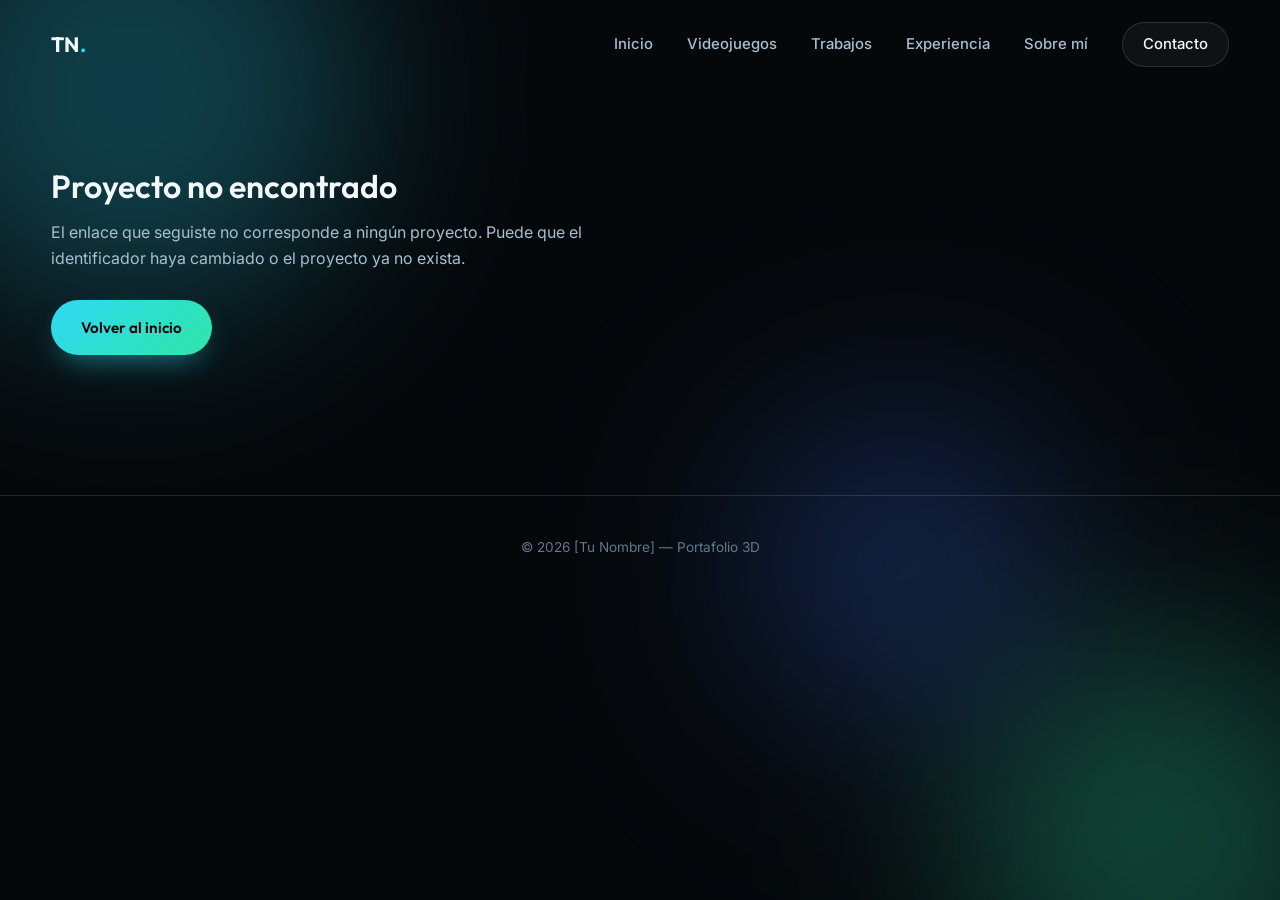
==== project.html @ 0d520299 "primero commit" ====
<!DOCTYPE html>
<html lang="es">
<head>
  <meta charset="UTF-8">
  <meta name="viewport" content="width=device-width, initial-scale=1.0">
  <title>Proyecto — Portafolio 3D</title>
  <meta name="description" content="Detalle de proyecto 3D.">
  <link rel="icon" href="data:image/svg+xml,<svg xmlns='http://www.w3.org/2000/svg' viewBox='0 0 100 100'><text y='.9em' font-size='90'>💠</text></svg>">
  <link rel="preconnect" href="https://fonts.googleapis.com">
  <link rel="preconnect" href="https://fonts.gstatic.com" crossorigin>
  <link href="https://fonts.googleapis.com/css2?family=Outfit:wght@500;600;700;800&family=Inter:wght@400;500;600&display=swap" rel="stylesheet">
  <link rel="stylesheet" href="css/style.css">
</head>
<body>

  <div class="bg-orbs" aria-hidden="true">
    <span class="orb orb-1"></span>
    <span class="orb orb-2"></span>
    <span class="orb orb-3"></span>
  </div>

  <header class="navbar" id="navbar">
    <div class="nav-inner">
      <a href="index.html#inicio" class="nav-logo">TN<span class="dot">.</span></a>
      <nav class="nav-links" id="navLinks">
        <a href="index.html#inicio">Inicio</a>
        <a href="index.html#videojuegos">Videojuegos</a>
        <a href="index.html#trabajos">Trabajos</a>
        <a href="index.html#experiencia">Experiencia</a>
        <a href="index.html#sobre-mi">Sobre mí</a>
        <a href="index.html#contacto" class="nav-cta">Contacto</a>
      </nav>
      <button class="nav-toggle" id="navToggle" aria-label="Abrir menú" aria-expanded="false">
        <span></span><span></span><span></span>
      </button>
    </div>
  </header>

  <main class="project-detail" id="projectDetail">
    <noscript>
      <p style="color:var(--text-secondary)">Este sitio necesita JavaScript habilitado para mostrar los detalles del proyecto.</p>
    </noscript>
  </main>

  <footer class="footer">
    <p>© 2026 [Tu Nombre] — Portafolio 3D</p>
  </footer>

  <script src="js/common.js"></script>
  <script src="js/projects-data.js"></script>
  <script src="js/project-detail.js"></script>
</body>
</html>
---- css/style.css ----
/* ==========================================================================
   PORTAFOLIO 3D — Hoja de estilos
   Estética: Frutiger Metro (vidrio / brillo aero) en tonos fríos sobre negro
   Los colores y radios están centralizados en :root — cambia el look desde ahí.
   ========================================================================== */

/* ---------- Reset básico ---------- */
*, *::before, *::after { box-sizing: border-box; }
html { scroll-behavior: smooth; }
body, h1, h2, h3, h4, p, ul, ol, figure { margin: 0; }
ul, ol { padding: 0; list-style: none; }
img { max-width: 100%; display: block; }
a { color: inherit; }
button { font: inherit; color: inherit; background: none; border: none; cursor: pointer; }

/* ---------- Variables ---------- */
:root {
  /* Negros */
  --black-deep: #05080b;
  --black-soft: #0b1319;

  /* Vidrio */
  --glass: rgba(255, 255, 255, 0.045);
  --glass-strong: rgba(255, 255, 255, 0.09);
  --border-glass: rgba(255, 255, 255, 0.12);
  --border-glass-strong: rgba(255, 255, 255, 0.22);

  /* Acentos fríos */
  --cyan-300: #8bedfc;
  --cyan-400: #2fd8f4;
  --cyan-500: #17b8d6;
  --green-300: #82f7d4;
  --green-400: #2fe6a8;
  --green-500: #16c98d;
  --blue-400: #5b93ff;
  --blue-500: #3568e6;

  --gradient-accent: linear-gradient(135deg, var(--cyan-400), var(--green-400));
  --gradient-glass: linear-gradient(180deg, rgba(255,255,255,.12), rgba(255,255,255,0));
  --glow-cyan: 0 0 40px rgba(47, 216, 244, .32);
  --glow-green: 0 0 40px rgba(47, 230, 168, .28);

  /* Texto */
  --text-primary: #f2f8fb;
  --text-secondary: #a7bfd0;
  --text-muted: #62778a;

  /* Forma */
  --radius-lg: 28px;
  --radius-md: 18px;
  --radius-sm: 12px;
  --radius-pill: 999px;

  /* Layout */
  --container: min(1180px, 92vw);
  --space-section: clamp(64px, 9vw, 130px);
  --nav-height: 88px;

  --font-display: 'Outfit', sans-serif;
  --font-body: 'Inter', sans-serif;
}

/* ---------- Base ---------- */
body {
  background: var(--black-deep);
  color: var(--text-primary);
  font-family: var(--font-body);
  font-size: 16px;
  line-height: 1.65;
  -webkit-font-smoothing: antialiased;
  overflow-x: hidden;
}

h1, h2, h3, h4 { font-family: var(--font-display); font-weight: 600; line-height: 1.15; }

::selection { background: var(--cyan-400); color: var(--black-deep); }

::-webkit-scrollbar { width: 10px; }
::-webkit-scrollbar-track { background: var(--black-deep); }
::-webkit-scrollbar-thumb { background: linear-gradient(var(--cyan-500), var(--green-500)); border-radius: 10px; }

:focus-visible { outline: 2px solid var(--cyan-400); outline-offset: 3px; border-radius: 4px; }

.container { width: var(--container); margin-inline: auto; }

section { position: relative; z-index: 1; padding: var(--space-section) 0; scroll-margin-top: var(--nav-height); }

/* ---------- Fondo animado (orbes de luz) ---------- */
.bg-orbs { position: fixed; inset: 0; overflow: hidden; z-index: 0; pointer-events: none; }
.orb { position: absolute; border-radius: 50%; filter: blur(90px); opacity: .26; mix-blend-mode: screen; will-change: transform; }
.orb-1 { width: 460px; height: 460px; background: var(--cyan-400); top: -140px; left: -100px; animation: float1 22s ease-in-out infinite alternate; }
.orb-2 { width: 400px; height: 400px; background: var(--green-400); bottom: -140px; right: -80px; animation: float2 26s ease-in-out infinite alternate; }
.orb-3 { width: 320px; height: 320px; background: var(--blue-500); top: 45%; left: 58%; animation: float3 30s ease-in-out infinite alternate; }

@keyframes float1 { from { transform: translate(0,0); } to { transform: translate(70px, 90px); } }
@keyframes float2 { from { transform: translate(0,0); } to { transform: translate(-80px, -60px); } }
@keyframes float3 { from { transform: translate(0,0); } to { transform: translate(-50px, 70px); } }

/* ---------- Utilidades ---------- */
.tag-pill {
  display: inline-flex;
  font-size: .74rem;
  font-weight: 600;
  padding: 5px 13px;
  border-radius: var(--radius-pill);
  background: rgba(5,8,11,.5);
  border: 1px solid rgba(255,255,255,.18);
  backdrop-filter: blur(6px);
  -webkit-backdrop-filter: blur(6px);
}

.btn {
  position: relative;
  display: inline-flex;
  align-items: center;
  gap: 8px;
  padding: 15px 30px;
  border-radius: var(--radius-pill);
  font-family: var(--font-display);
  font-weight: 600;
  font-size: .95rem;
  text-decoration: none;
  overflow: hidden;
  isolation: isolate;
  transition: transform .35s ease, box-shadow .35s ease, border-color .35s ease;
}
.btn:hover { transform: translateY(-3px); }

.btn-primary {
  color: var(--black-deep);
  background: var(--gradient-accent);
  box-shadow: 0 14px 30px -12px rgba(47,216,244,.55);
}
.btn-primary::before {
  content: "";
  position: absolute; inset: 0;
  background: linear-gradient(120deg, transparent 30%, rgba(255,255,255,.55) 48%, transparent 66%);
  transform: translateX(-130%);
  transition: transform .8s ease;
  z-index: -1;
}
.btn-primary:hover::before { transform: translateX(130%); }
.btn-primary:hover { box-shadow: 0 18px 36px -10px rgba(47,216,244,.7); }

.btn-ghost {
  color: var(--text-primary);
  background: var(--glass);
  border: 1px solid var(--border-glass);
  backdrop-filter: blur(12px);
  -webkit-backdrop-filter: blur(12px);
}
.btn-ghost:hover { border-color: rgba(139,237,252,.5); box-shadow: var(--glow-cyan); }

.tool-badge {
  display: inline-flex;
  align-items: center;
  padding: 10px 18px;
  border-radius: var(--radius-pill);
  background: var(--glass);
  border: 1px solid var(--border-glass);
  backdrop-filter: blur(10px);
  -webkit-backdrop-filter: blur(10px);
  font-size: .875rem;
  font-weight: 500;
  color: var(--text-secondary);
  transition: transform .3s ease, border-color .3s ease, color .3s ease, box-shadow .3s ease;
}
.tool-badge:hover {
  transform: translateY(-3px);
  border-color: rgba(47,230,168,.5);
  color: var(--text-primary);
  box-shadow: var(--glow-green);
}

/* ---------- Navbar ---------- */
.navbar {
  position: fixed; top: 0; left: 0; right: 0;
  z-index: 50;
  padding: 22px 0;
  transition: padding .4s ease, background .4s ease, box-shadow .4s ease;
}
.navbar.scrolled {
  padding: 14px 0;
  background: rgba(5,8,11,.65);
  backdrop-filter: blur(18px);
  -webkit-backdrop-filter: blur(18px);
  box-shadow: 0 1px 0 var(--border-glass);
}
.nav-inner { width: var(--container); margin-inline: auto; display: flex; align-items: center; justify-content: space-between; }
.nav-logo { font-family: var(--font-display); font-weight: 700; font-size: 1.3rem; text-decoration: none; letter-spacing: .01em; }
.nav-logo .dot { color: var(--cyan-400); }
.nav-links { display: flex; align-items: center; gap: 34px; }
.nav-links a { text-decoration: none; font-size: .93rem; font-weight: 500; color: var(--text-secondary); position: relative; transition: color .3s ease; }
.nav-links a::after {
  content: "";
  position: absolute; left: 0; bottom: -6px;
  width: 0; height: 2px;
  background: var(--gradient-accent);
  transition: width .35s ease;
  border-radius: 2px;
}
.nav-links a:hover { color: var(--text-primary); }
.nav-links a:hover::after { width: 100%; }
.nav-cta { padding: 9px 20px; border-radius: var(--radius-pill); background: var(--glass); border: 1px solid var(--border-glass); color: var(--text-primary) !important; }
.nav-cta::after { display: none; }
.nav-cta:hover { border-color: rgba(47,216,244,.5); }

.nav-toggle { display: none; flex-direction: column; justify-content: center; gap: 5px; width: 34px; height: 34px; z-index: 60; }
.nav-toggle span { width: 100%; height: 2px; background: var(--text-primary); border-radius: 2px; transition: transform .35s ease, opacity .3s ease; }
.nav-toggle.active span:nth-child(1) { transform: translateY(7px) rotate(45deg); }
.nav-toggle.active span:nth-child(2) { opacity: 0; }
.nav-toggle.active span:nth-child(3) { transform: translateY(-7px) rotate(-45deg); }

/* ---------- Hero ---------- */
.hero { min-height: 100vh; display: flex; align-items: center; padding-top: var(--nav-height); }
.hero-inner {
  width: var(--container); margin-inline: auto;
  display: grid; grid-template-columns: 1.15fr .85fr; gap: 60px; align-items: center;
}
.hero-text > * {
  opacity: 0;
  transform: translateY(18px);
  animation: rise .8s cubic-bezier(.2,.8,.2,1) forwards;
}
.hero-text > *:nth-child(1) { animation-delay: .05s; }
.hero-text > *:nth-child(2) { animation-delay: .16s; }
.hero-text > *:nth-child(3) { animation-delay: .27s; }
.hero-text > *:nth-child(4) { animation-delay: .38s; }
@keyframes rise { to { opacity: 1; transform: none; } }

.hero-name {
  font-size: clamp(2.6rem, 6vw, 4.3rem);
  margin-bottom: 16px;
  letter-spacing: -.01em;
  background: linear-gradient(120deg, #ffffff 30%, var(--cyan-300) 68%, var(--green-300) 100%);
  -webkit-background-clip: text;
  background-clip: text;
  color: transparent;
}
.hero-role { font-family: var(--font-display); font-size: clamp(1.1rem, 2vw, 1.35rem); font-weight: 500; color: var(--cyan-300); margin-bottom: 20px; }
.hero-bio { max-width: 46ch; color: var(--text-secondary); font-size: 1.05rem; margin-bottom: 34px; }
.hero-actions { display: flex; gap: 16px; flex-wrap: wrap; }

.hero-photo {
  display: flex; justify-content: center;
  opacity: 0; transform: translateY(18px) scale(.96);
  animation: riseIn .9s cubic-bezier(.2,.8,.2,1) forwards;
  animation-delay: .22s;
}
@keyframes riseIn { to { opacity: 1; transform: none; } }

.photo-frame { position: relative; width: min(340px, 80vw); aspect-ratio: 1 / 1; }
.photo-frame-glow {
  position: absolute; inset: -8px; border-radius: 40px;
  background: conic-gradient(from 0deg, var(--cyan-400), var(--green-400), var(--blue-400), var(--cyan-400));
  filter: blur(24px); opacity: .5;
  animation: spin 12s linear infinite;
}
@keyframes spin { to { transform: rotate(360deg); } }
.photo-placeholder {
  position: relative; width: 100%; height: 100%; border-radius: 34px;
  background: var(--glass-strong);
  border: 1px solid var(--border-glass-strong);
  backdrop-filter: blur(22px);
  -webkit-backdrop-filter: blur(22px);
  display: flex; flex-direction: column; align-items: center; justify-content: center; gap: 14px;
  overflow: hidden; text-align: center; padding: 20px;
}
.photo-placeholder::before { content: ""; position: absolute; inset: 0 0 auto 0; height: 50%; background: var(--gradient-glass); }
.photo-placeholder svg { width: 84px; height: 84px; color: var(--text-secondary); opacity: .8; }
.photo-placeholder span { font-size: .85rem; color: var(--text-muted); }

.scroll-cue {
  position: absolute; bottom: 36px; left: 50%; transform: translateX(-50%);
  width: 40px; height: 40px; border-radius: 50%;
  border: 1px solid var(--border-glass); background: var(--glass);
  display: flex; align-items: center; justify-content: center;
  animation: bob 2.4s ease-in-out infinite;
}
.scroll-cue svg { width: 18px; height: 18px; }
@keyframes bob { 0%, 100% { transform: translateX(-50%) translateY(0); } 50% { transform: translateX(-50%) translateY(8px); } }

/* ---------- Encabezados de sección ---------- */
.section-head {
  width: var(--container); margin: 0 auto 48px; max-width: 720px;
  opacity: 0; transform: translateY(16px);
  transition: opacity .7s ease, transform .7s ease;
}
.section-head.is-visible { opacity: 1; transform: none; }
.section-head h2 { font-size: clamp(1.9rem, 3.4vw, 2.7rem); }
.section-head h2::after { content: ""; display: block; width: 46px; height: 3px; margin-top: 18px; background: var(--gradient-accent); border-radius: 2px; }
.section-desc { color: var(--text-secondary); font-size: 1.02rem; margin-top: 16px; max-width: 60ch; }

/* ---------- Tarjetas de proyectos ---------- */
.cards-grid { width: var(--container); margin-inline: auto; display: grid; grid-template-columns: repeat(auto-fit, minmax(280px, 1fr)); gap: 28px; }

.project-card {
  display: block; text-decoration: none; color: inherit;
  border-radius: var(--radius-lg);
  background: var(--glass);
  border: 1px solid var(--border-glass);
  backdrop-filter: blur(16px);
  -webkit-backdrop-filter: blur(16px);
  overflow: hidden; position: relative;
  transition: transform .5s cubic-bezier(.2,.8,.2,1), box-shadow .5s ease, border-color .5s ease;
}
.project-card::before { content: ""; position: absolute; inset: 0 0 auto 0; height: 45%; background: var(--gradient-glass); pointer-events: none; z-index: 1; }
.project-card:hover, .project-card:focus-visible {
  transform: translateY(-8px);
  box-shadow: 0 24px 50px -18px rgba(47,216,244,.4);
  border-color: rgba(139,237,252,.4);
}

.card-media { position: relative; aspect-ratio: 4 / 3; display: flex; align-items: center; justify-content: center; overflow: hidden; }
.card-media.tone-a { background: linear-gradient(135deg, var(--blue-500), var(--cyan-400)); }
.card-media.tone-b { background: linear-gradient(135deg, var(--cyan-500), var(--green-400)); }
.card-media.tone-c { background: linear-gradient(135deg, var(--green-500), var(--blue-400)); }
.card-media.tone-d { background: linear-gradient(135deg, var(--blue-400), var(--green-300)); }
.card-media svg { width: 34%; height: 34%; color: rgba(5,8,11,.55); filter: drop-shadow(0 6px 14px rgba(0,0,0,.25)); transition: transform .5s ease; }
.project-card:hover .card-media svg { transform: scale(1.1) rotate(-3deg); }

.card-tag { position: absolute; top: 14px; left: 14px; z-index: 2; }

.card-reveal { display: grid; grid-template-rows: 0fr; transition: grid-template-rows .5s cubic-bezier(.2,.8,.2,1); border-top: 1px solid transparent; }
.project-card:hover .card-reveal, .project-card:focus-visible .card-reveal { grid-template-rows: 1fr; border-top-color: var(--border-glass); }
.card-reveal-inner { overflow: hidden; }
.card-reveal-inner .inner-pad { padding: 18px 22px 22px; }
.card-title { font-size: 1.08rem; margin-bottom: 6px; }
.card-desc { font-size: .875rem; color: var(--text-secondary); }

/* ---------- Experiencia ---------- */
.experience-grid { width: var(--container); margin-inline: auto; display: grid; grid-template-columns: 1fr 1fr; gap: 60px; }
.experience-col h3 { font-size: 1.2rem; margin-bottom: 28px; display: flex; align-items: center; gap: 10px; }
.experience-col h3::before { content: ""; width: 8px; height: 8px; border-radius: 50%; background: var(--gradient-accent); }

.timeline-item { position: relative; padding-left: 30px; padding-bottom: 34px; }
.timeline-item:last-child { padding-bottom: 0; }
.timeline-item::before { content: ""; position: absolute; left: 4px; top: 20px; bottom: -14px; width: 2px; background: linear-gradient(180deg, rgba(47,216,244,.5), transparent); }
.timeline-item:last-child::before { display: none; }
.timeline-dot { position: absolute; left: 0; top: 5px; width: 10px; height: 10px; border-radius: 50%; background: var(--gradient-accent); box-shadow: 0 0 0 4px rgba(47,216,244,.15), 0 0 14px rgba(47,230,168,.5); }
.timeline-date { display: inline-block; font-size: .78rem; font-weight: 600; color: var(--cyan-300); margin-bottom: 6px; }
.timeline-item h4 { font-size: 1.05rem; margin-bottom: 2px; }
.timeline-org { color: var(--text-secondary); font-size: .9rem; margin-bottom: 8px; }
.timeline-desc { color: var(--text-muted); font-size: .9rem; }

/* ---------- Sobre mí ---------- */
.about-grid { width: var(--container); margin-inline: auto; display: grid; grid-template-columns: 1.1fr .9fr; gap: 50px; }
.about-grid h3 { font-size: 1.15rem; margin-bottom: 20px; }
.tools-list { display: flex; flex-wrap: wrap; gap: 12px; }
.contact-list { display: flex; flex-direction: column; gap: 14px; }
.contact-item {
  display: flex; align-items: center; gap: 14px; padding: 14px 18px;
  border-radius: var(--radius-md);
  background: var(--glass); border: 1px solid var(--border-glass);
  text-decoration: none; color: var(--text-primary);
  transition: transform .3s ease, border-color .3s ease, box-shadow .3s ease;
}
.contact-item:hover { transform: translateX(6px); border-color: rgba(47,216,244,.45); box-shadow: var(--glow-cyan); }
.contact-icon { width: 38px; height: 38px; flex-shrink: 0; border-radius: 50%; background: var(--gradient-accent); display: flex; align-items: center; justify-content: center; color: var(--black-deep); }
.contact-icon svg { width: 18px; height: 18px; }
.contact-block { scroll-margin-top: var(--nav-height); }

/* ---------- Footer ---------- */
.footer { position: relative; z-index: 1; padding: 40px 0; text-align: center; border-top: 1px solid var(--border-glass); color: var(--text-muted); font-size: .85rem; }

/* ---------- Página de detalle de proyecto ---------- */
.project-detail {
  width: var(--container); margin-inline: auto;
  padding-top: calc(var(--nav-height) + 40px); padding-bottom: 60px;
  position: relative; z-index: 1;
  opacity: 0; transform: translateY(14px);
  animation: rise .7s cubic-bezier(.2,.8,.2,1) forwards;
}
.back-link { display: inline-flex; align-items: center; gap: 8px; text-decoration: none; color: var(--text-secondary); font-size: .9rem; margin-bottom: 30px; transition: color .3s ease; }
.back-link:hover { color: var(--cyan-300); }
.project-hero { margin-bottom: 30px; }
.project-hero h1 { font-size: clamp(2rem, 4vw, 3rem); margin: 14px 0 14px; }
.project-meta { display: flex; flex-wrap: wrap; color: var(--text-secondary); font-size: .95rem; }
.project-meta span { padding: 0 14px; }
.project-meta span:first-child { padding-left: 0; }
.project-meta span:not(:first-child) { border-left: 1px solid var(--border-glass); }

.project-media-hero { aspect-ratio: 21 / 9; border-radius: var(--radius-lg); background: var(--gradient-accent); display: flex; align-items: center; justify-content: center; margin-bottom: 44px; overflow: hidden; }
.project-media-hero svg { width: 12%; height: 12%; color: rgba(5,8,11,.5); }

.project-body { display: grid; grid-template-columns: 1.7fr 1fr; gap: 50px; margin-bottom: 50px; }
.project-description p { color: var(--text-secondary); margin-bottom: 18px; }
.project-tools h3 { font-size: 1rem; margin-bottom: 16px; }

.project-gallery { display: grid; grid-template-columns: repeat(auto-fit, minmax(220px, 1fr)); gap: 20px; margin-bottom: 60px; }
.gallery-item { aspect-ratio: 4 / 3; border-radius: var(--radius-md); background: var(--glass); border: 1px solid var(--border-glass); display: flex; align-items: center; justify-content: center; }
.gallery-item svg { width: 30%; height: 30%; color: var(--text-muted); }

.project-nav { display: flex; justify-content: space-between; gap: 20px; flex-wrap: wrap; padding-top: 30px; border-top: 1px solid var(--border-glass); }
.project-nav-link { text-decoration: none; color: var(--text-secondary); font-weight: 500; transition: color .3s ease; }
.project-nav-link:hover { color: var(--cyan-300); }

.not-found { text-align: left; padding: 40px 0 80px; }
.not-found h1 { margin-bottom: 14px; }
.not-found p { color: var(--text-secondary); margin-bottom: 28px; max-width: 55ch; }

/* ---------- Responsive ---------- */
@media (max-width: 960px) {
  .hero-inner { grid-template-columns: 1fr; }
  .experience-grid, .about-grid, .project-body { grid-template-columns: 1fr; }
}
@media (max-width: 860px) {
  .nav-toggle { display: flex; }
  .nav-links {
    position: fixed; top: 0; right: 0; height: 100vh; width: min(320px, 82vw);
    background: rgba(5,8,11,.95);
    backdrop-filter: blur(22px);
    flex-direction: column; align-items: flex-start; justify-content: center; gap: 30px;
    padding: 40px;
    transform: translateX(100%);
    transition: transform .5s cubic-bezier(.2,.8,.2,1);
    border-left: 1px solid var(--border-glass);
  }
  .nav-links.open { transform: translateX(0); }
}
@media (max-width: 600px) {
  .cards-grid { grid-template-columns: 1fr; }
  section { padding: clamp(48px, 14vw, 80px) 0; }
}

@media (prefers-reduced-motion: reduce) {
  html { scroll-behavior: auto; }
  .hero-text > *, .hero-photo, .project-detail { animation: none !important; opacity: 1 !important; transform: none !important; }
  .section-head { transition: none !important; opacity: 1 !important; transform: none !important; }
  .orb, .photo-frame-glow, .scroll-cue { animation: none !important; }
  .project-card, .btn, .tool-badge, .contact-item { transition: none !important; }
}
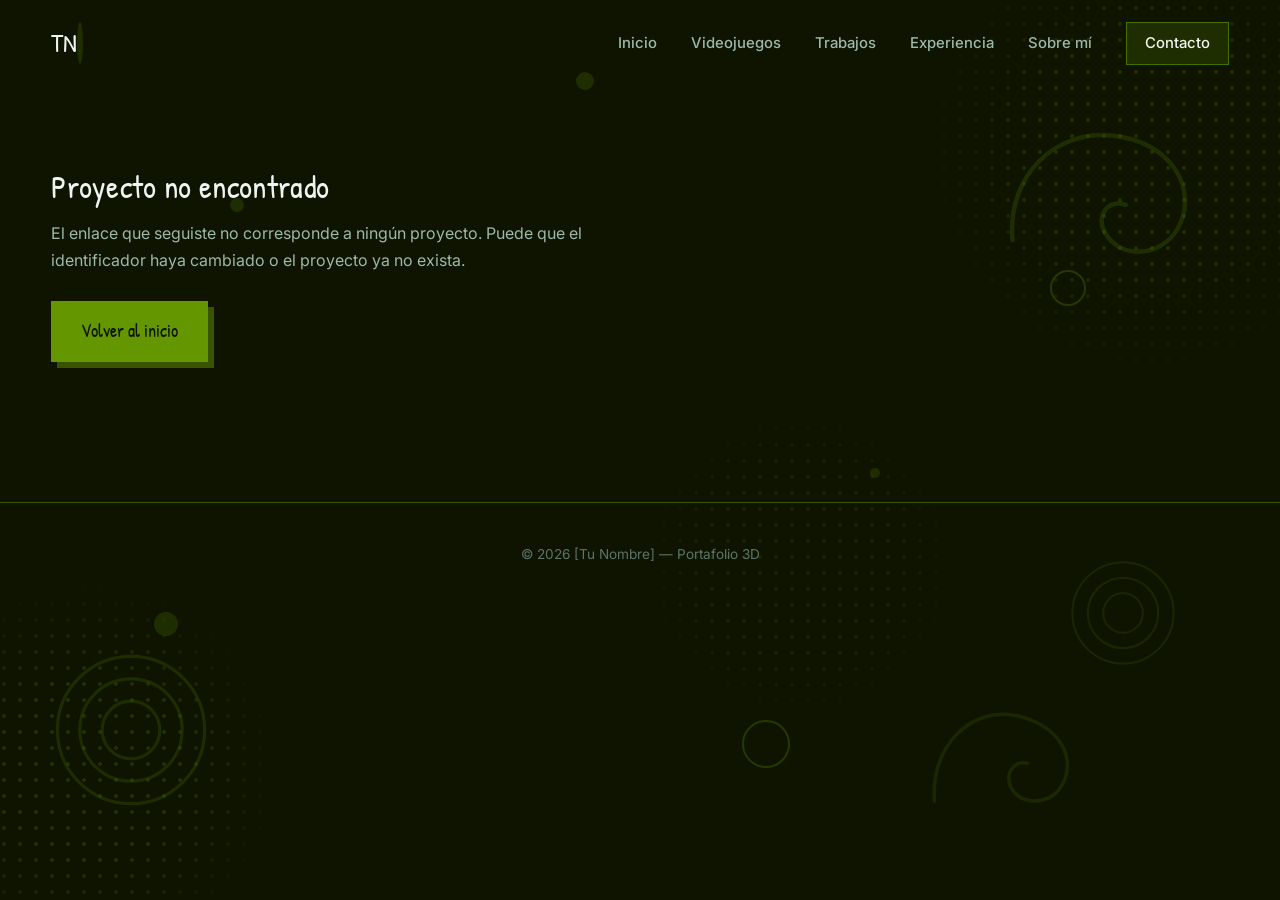
==== commit f34bc8c3: "Cambios" ====
--- a/project.html
+++ b/project.html
@@ -8,15 +8,25 @@
   <link rel="icon" href="data:image/svg+xml,<svg xmlns='http://www.w3.org/2000/svg' viewBox='0 0 100 100'><text y='.9em' font-size='90'>💠</text></svg>">
   <link rel="preconnect" href="https://fonts.googleapis.com">
   <link rel="preconnect" href="https://fonts.gstatic.com" crossorigin>
-  <link href="https://fonts.googleapis.com/css2?family=Outfit:wght@500;600;700;800&family=Inter:wght@400;500;600&display=swap" rel="stylesheet">
+  <link href="https://fonts.googleapis.com/css2?family=Patrick+Hand&family=Inter:wght@400;500;600&display=swap" rel="stylesheet">
   <link rel="stylesheet" href="css/style.css">
 </head>
 <body>
 
-  <div class="bg-orbs" aria-hidden="true">
-    <span class="orb orb-1"></span>
-    <span class="orb orb-2"></span>
-    <span class="orb orb-3"></span>
+  <div class="bg-deco" aria-hidden="true">
+    <span class="halftone halftone-1"></span>
+    <span class="halftone halftone-2"></span>
+    <span class="halftone halftone-3"></span>
+    <span class="deco-swirl deco-swirl-1"><svg viewBox="0 0 200 200" fill="none" stroke="currentColor"><path d="M15 120 C10 60 55 20 105 25 C160 30 185 75 165 110 C150 135 115 138 100 115 C90 100 100 82 118 88" stroke-width="4" stroke-linecap="round"/></svg></span>
+    <span class="deco-swirl deco-swirl-2"><svg viewBox="0 0 200 200" fill="none" stroke="currentColor"><path d="M185 150 C190 90 145 45 95 55 C45 65 25 105 45 135 C58 155 90 155 100 135 C107 120 98 105 82 108" stroke-width="4" stroke-linecap="round"/></svg></span>
+    <span class="deco-rings deco-rings-1"><svg viewBox="0 0 100 100" fill="none" stroke="currentColor"><circle cx="50" cy="50" r="46" stroke-width="2"/><circle cx="50" cy="50" r="32" stroke-width="2"/><circle cx="50" cy="50" r="18" stroke-width="2"/></svg></span>
+    <span class="deco-rings deco-rings-2"><svg viewBox="0 0 100 100" fill="none" stroke="currentColor"><circle cx="50" cy="50" r="46" stroke-width="2"/><circle cx="50" cy="50" r="32" stroke-width="2"/><circle cx="50" cy="50" r="18" stroke-width="2"/></svg></span>
+    <span class="dot dot-1"></span>
+    <span class="dot dot-2"></span>
+    <span class="dot ring dot-3"></span>
+    <span class="dot dot-4"></span>
+    <span class="dot ring dot-5"></span>
+    <span class="dot dot-6"></span>
   </div>
 
   <header class="navbar" id="navbar">
--- a/css/style.css
+++ b/css/style.css
@@ -1,7 +1,9 @@
 /* ==========================================================================
    PORTAFOLIO 3D — Hoja de estilos
-   Estética: Frutiger Metro (vidrio / brillo aero) en tonos fríos sobre negro
-   Los colores y radios están centralizados en :root — cambia el look desde ahí.
+   Estética: Frutiger Metro clásico — siluetas y sombras negras duras,
+   halftones y remolinos vectoriales, paleta monocromática en verde.
+   Sin desenfoques ni vidrio: todo es plano, con sombras duras sin difuminar.
+   Los colores y formas están centralizados en :root — cambia el look desde ahí.
    ========================================================================== */
 
 /* ---------- Reset básico ---------- */
@@ -15,54 +17,45 @@
 
 /* ---------- Variables ---------- */
 :root {
-  /* Negros */
-  --black-deep: #05080b;
-  --black-soft: #0b1319;
-
-  /* Vidrio */
-  --glass: rgba(255, 255, 255, 0.045);
-  --glass-strong: rgba(255, 255, 255, 0.09);
-  --border-glass: rgba(255, 255, 255, 0.12);
-  --border-glass-strong: rgba(255, 255, 255, 0.22);
-
-  /* Acentos fríos */
-  --cyan-300: #8bedfc;
-  --cyan-400: #2fd8f4;
-  --cyan-500: #17b8d6;
-  --green-300: #82f7d4;
-  --green-400: #2fe6a8;
-  --green-500: #16c98d;
-  --blue-400: #5b93ff;
-  --blue-500: #3568e6;
-
-  --gradient-accent: linear-gradient(135deg, var(--cyan-400), var(--green-400));
-  --gradient-glass: linear-gradient(180deg, rgba(255,255,255,.12), rgba(255,255,255,0));
-  --glow-cyan: 0 0 40px rgba(47, 216, 244, .32);
-  --glow-green: 0 0 40px rgba(47, 230, 168, .28);
+  /* Negros — integrados a la escala de verde de la paleta */
+  --black: #0e1400;
+  --black-soft: #0e1400;
+  --black-panel: #1e2e00;
+
+  /* Verde monocromático — paleta exacta proporcionada (Adobe Color) */
+  --green-900: #385400;
+  --green-700: #496e00;
+  --green-500: #649600;
+  --green-400: #84c400;
+  --green-300: #84c400;
 
   /* Texto */
-  --text-primary: #f2f8fb;
-  --text-secondary: #a7bfd0;
-  --text-muted: #62778a;
-
-  /* Forma */
-  --radius-lg: 28px;
-  --radius-md: 18px;
-  --radius-sm: 12px;
-  --radius-pill: 999px;
+  --text-primary: #eef4f0;
+  --text-secondary: #9db8ab;
+  --text-muted: #5c7568;
+
+  /* Forma: esquinas achaflanadas, no redondas, no rectas */
+  --chamfer-xs: 5px;
+  --chamfer-sm: 8px;
+  --chamfer-md: 12px;
+  --chamfer-lg: 18px;
+  --chamfer-xl: 24px;
 
   /* Layout */
   --container: min(1180px, 92vw);
   --space-section: clamp(64px, 9vw, 130px);
   --nav-height: 88px;
 
-  --font-display: 'Outfit', sans-serif;
+  --font-display: 'Patrick Hand', cursive;
   --font-body: 'Inter', sans-serif;
 }
+
+/* Achaflanado reutilizable: corta esquina superior-izq. e inferior-der. */
+@property --dummy { syntax: '*'; inherits: false; }
 
 /* ---------- Base ---------- */
 body {
-  background: var(--black-deep);
+  background: var(--black);
   color: var(--text-primary);
   font-family: var(--font-body);
   font-size: 16px;
@@ -71,42 +64,70 @@
   overflow-x: hidden;
 }
 
-h1, h2, h3, h4 { font-family: var(--font-display); font-weight: 600; line-height: 1.15; }
-
-::selection { background: var(--cyan-400); color: var(--black-deep); }
+h1, h2, h3, h4 { font-family: var(--font-display); font-weight: 400; line-height: 1.2; letter-spacing: .01em; }
+
+::selection { background: var(--green-500); color: var(--black); }
 
 ::-webkit-scrollbar { width: 10px; }
-::-webkit-scrollbar-track { background: var(--black-deep); }
-::-webkit-scrollbar-thumb { background: linear-gradient(var(--cyan-500), var(--green-500)); border-radius: 10px; }
-
-:focus-visible { outline: 2px solid var(--cyan-400); outline-offset: 3px; border-radius: 4px; }
+::-webkit-scrollbar-track { background: var(--black); }
+::-webkit-scrollbar-thumb { background: var(--green-700); border-radius: 2px; }
+
+:focus-visible { outline: 2px solid var(--green-400); outline-offset: 3px; }
 
 .container { width: var(--container); margin-inline: auto; }
 
 section { position: relative; z-index: 1; padding: var(--space-section) 0; scroll-margin-top: var(--nav-height); }
 
-/* ---------- Fondo animado (orbes de luz) ---------- */
-.bg-orbs { position: fixed; inset: 0; overflow: hidden; z-index: 0; pointer-events: none; }
-.orb { position: absolute; border-radius: 50%; filter: blur(90px); opacity: .26; mix-blend-mode: screen; will-change: transform; }
-.orb-1 { width: 460px; height: 460px; background: var(--cyan-400); top: -140px; left: -100px; animation: float1 22s ease-in-out infinite alternate; }
-.orb-2 { width: 400px; height: 400px; background: var(--green-400); bottom: -140px; right: -80px; animation: float2 26s ease-in-out infinite alternate; }
-.orb-3 { width: 320px; height: 320px; background: var(--blue-500); top: 45%; left: 58%; animation: float3 30s ease-in-out infinite alternate; }
-
-@keyframes float1 { from { transform: translate(0,0); } to { transform: translate(70px, 90px); } }
-@keyframes float2 { from { transform: translate(0,0); } to { transform: translate(-80px, -60px); } }
-@keyframes float3 { from { transform: translate(0,0); } to { transform: translate(-50px, 70px); } }
+/* ---------- Fondo decorativo: halftones, remolino, anillos ---------- */
+.bg-deco { position: fixed; inset: 0; overflow: hidden; z-index: 0; pointer-events: none; }
+
+.halftone {
+  position: absolute;
+  background-image: radial-gradient(circle, var(--green-500) 1.6px, transparent 1.8px);
+  background-size: 16px 16px;
+  opacity: .22;
+  -webkit-mask-image: radial-gradient(circle, black 35%, transparent 72%);
+  mask-image: radial-gradient(circle, black 35%, transparent 72%);
+}
+.halftone-1 { width: 460px; height: 460px; top: -80px; right: -100px; }
+.halftone-2 { width: 380px; height: 380px; bottom: -60px; left: -100px; }
+.halftone-3 { width: 320px; height: 320px; top: 45%; left: 50%; opacity: .14; }
+
+.deco-swirl { position: absolute; width: 220px; height: 220px; color: var(--green-700); opacity: .3; }
+.deco-swirl svg, .deco-rings svg { width: 100%; height: 100%; display: block; }
+.deco-rings { position: absolute; width: 160px; height: 160px; color: var(--green-700); opacity: .28; animation: spin-slow 70s linear infinite; }
+@media (max-width: 700px) { .deco-swirl, .deco-rings { display: none; } }
+
+.deco-swirl-1 { top: 12%; right: 5%; }
+.deco-swirl-2 { width: 180px; height: 180px; bottom: 6%; right: 14%; opacity: .22; transform: scaleX(-1); }
+.deco-rings-1 { bottom: 10%; left: 4%; }
+.deco-rings-2 { width: 110px; height: 110px; top: 62%; right: 8%; opacity: .2; animation-duration: 90s; animation-direction: reverse; }
+
+.dot { position: absolute; border-radius: 50%; background: var(--green-500); opacity: .2; }
+.dot.ring { background: none; border: 2px solid var(--green-500); opacity: .28; }
+.dot-1 { width: 14px; height: 14px; top: 22%; left: 18%; }
+.dot-2 { width: 24px; height: 24px; top: 68%; left: 12%; }
+.dot-3 { width: 36px; height: 36px; top: 30%; left: 82%; }
+.dot-4 { width: 10px; height: 10px; top: 52%; left: 68%; }
+.dot-5 { width: 48px; height: 48px; top: 80%; left: 58%; }
+.dot-6 { width: 18px; height: 18px; top: 8%; left: 45%; }
+
+@keyframes spin-slow { to { transform: rotate(360deg); } }
 
 /* ---------- Utilidades ---------- */
+.chamfer-xs { clip-path: polygon(var(--chamfer-xs) 0, 100% 0, 100% calc(100% - var(--chamfer-xs)), calc(100% - var(--chamfer-xs)) 100%, 0 100%, 0 var(--chamfer-xs)); }
+.chamfer-sm { clip-path: polygon(var(--chamfer-sm) 0, 100% 0, 100% calc(100% - var(--chamfer-sm)), calc(100% - var(--chamfer-sm)) 100%, 0 100%, 0 var(--chamfer-sm)); }
+.chamfer-md { clip-path: polygon(var(--chamfer-md) 0, 100% 0, 100% calc(100% - var(--chamfer-md)), calc(100% - var(--chamfer-md)) 100%, 0 100%, 0 var(--chamfer-md)); }
+.chamfer-lg { clip-path: polygon(var(--chamfer-lg) 0, 100% 0, 100% calc(100% - var(--chamfer-lg)), calc(100% - var(--chamfer-lg)) 100%, 0 100%, 0 var(--chamfer-lg)); }
+
 .tag-pill {
   display: inline-flex;
   font-size: .74rem;
   font-weight: 600;
   padding: 5px 13px;
-  border-radius: var(--radius-pill);
-  background: rgba(5,8,11,.5);
-  border: 1px solid rgba(255,255,255,.18);
-  backdrop-filter: blur(6px);
-  -webkit-backdrop-filter: blur(6px);
+  background: var(--black);
+  border: 1px solid var(--green-700);
+  color: var(--green-300);
 }
 
 .btn {
@@ -115,113 +136,111 @@
   align-items: center;
   gap: 8px;
   padding: 15px 30px;
-  border-radius: var(--radius-pill);
   font-family: var(--font-display);
-  font-weight: 600;
-  font-size: .95rem;
+  font-weight: 400;
+  font-size: 1.15rem;
   text-decoration: none;
-  overflow: hidden;
-  isolation: isolate;
-  transition: transform .35s ease, box-shadow .35s ease, border-color .35s ease;
-}
-.btn:hover { transform: translateY(-3px); }
-
+  transition: transform .25s ease, filter .25s ease;
+}
 .btn-primary {
-  color: var(--black-deep);
-  background: var(--gradient-accent);
-  box-shadow: 0 14px 30px -12px rgba(47,216,244,.55);
-}
-.btn-primary::before {
-  content: "";
-  position: absolute; inset: 0;
-  background: linear-gradient(120deg, transparent 30%, rgba(255,255,255,.55) 48%, transparent 66%);
-  transform: translateX(-130%);
-  transition: transform .8s ease;
-  z-index: -1;
-}
-.btn-primary:hover::before { transform: translateX(130%); }
-.btn-primary:hover { box-shadow: 0 18px 36px -10px rgba(47,216,244,.7); }
+  color: var(--black);
+  background: var(--green-500);
+  filter: drop-shadow(6px 6px 0 var(--green-900));
+}
+.btn-primary:hover { transform: translate(-3px, -3px); filter: drop-shadow(9px 9px 0 var(--green-900)); }
+.btn-primary:active { transform: translate(0, 0); filter: drop-shadow(2px 2px 0 var(--green-900)); }
 
 .btn-ghost {
   color: var(--text-primary);
-  background: var(--glass);
-  border: 1px solid var(--border-glass);
-  backdrop-filter: blur(12px);
-  -webkit-backdrop-filter: blur(12px);
-}
-.btn-ghost:hover { border-color: rgba(139,237,252,.5); box-shadow: var(--glow-cyan); }
+  background: var(--black-panel);
+  border: 2px solid var(--green-700);
+  filter: drop-shadow(6px 6px 0 var(--green-900));
+}
+.btn-ghost:hover { transform: translate(-3px, -3px); border-color: var(--green-400); filter: drop-shadow(9px 9px 0 var(--green-900)); }
+.btn-ghost:active { transform: translate(0, 0); filter: none; }
 
 .tool-badge {
   display: inline-flex;
   align-items: center;
   padding: 10px 18px;
-  border-radius: var(--radius-pill);
-  background: var(--glass);
-  border: 1px solid var(--border-glass);
-  backdrop-filter: blur(10px);
-  -webkit-backdrop-filter: blur(10px);
+  background: var(--black-panel);
+  border: 1px solid var(--green-700);
   font-size: .875rem;
   font-weight: 500;
   color: var(--text-secondary);
-  transition: transform .3s ease, border-color .3s ease, color .3s ease, box-shadow .3s ease;
-}
-.tool-badge:hover {
-  transform: translateY(-3px);
-  border-color: rgba(47,230,168,.5);
-  color: var(--text-primary);
-  box-shadow: var(--glow-green);
-}
+  transition: transform .25s ease, border-color .25s ease, color .25s ease;
+}
+.tool-badge:hover { transform: translate(-2px, -2px); border-color: var(--green-400); color: var(--text-primary); }
 
 /* ---------- Navbar ---------- */
 .navbar {
   position: fixed; top: 0; left: 0; right: 0;
   z-index: 50;
   padding: 22px 0;
-  transition: padding .4s ease, background .4s ease, box-shadow .4s ease;
+  transition: padding .35s ease, background .35s ease, box-shadow .35s ease;
 }
 .navbar.scrolled {
   padding: 14px 0;
-  background: rgba(5,8,11,.65);
-  backdrop-filter: blur(18px);
-  -webkit-backdrop-filter: blur(18px);
-  box-shadow: 0 1px 0 var(--border-glass);
+  background: var(--black);
+  box-shadow: 0 2px 0 var(--green-700);
 }
 .nav-inner { width: var(--container); margin-inline: auto; display: flex; align-items: center; justify-content: space-between; }
-.nav-logo { font-family: var(--font-display); font-weight: 700; font-size: 1.3rem; text-decoration: none; letter-spacing: .01em; }
-.nav-logo .dot { color: var(--cyan-400); }
+.nav-logo { font-family: var(--font-display); font-weight: 400; font-size: 1.6rem; text-decoration: none; }
+.nav-logo .dot { color: var(--green-400); }
 .nav-links { display: flex; align-items: center; gap: 34px; }
 .nav-links a { text-decoration: none; font-size: .93rem; font-weight: 500; color: var(--text-secondary); position: relative; transition: color .3s ease; }
 .nav-links a::after {
   content: "";
   position: absolute; left: 0; bottom: -6px;
   width: 0; height: 2px;
-  background: var(--gradient-accent);
-  transition: width .35s ease;
-  border-radius: 2px;
+  background: var(--green-400);
+  transition: width .3s ease;
 }
 .nav-links a:hover { color: var(--text-primary); }
 .nav-links a:hover::after { width: 100%; }
-.nav-cta { padding: 9px 20px; border-radius: var(--radius-pill); background: var(--glass); border: 1px solid var(--border-glass); color: var(--text-primary) !important; }
+.nav-cta { padding: 8px 18px; background: var(--black-panel); border: 1px solid var(--green-700); color: var(--text-primary) !important; }
 .nav-cta::after { display: none; }
-.nav-cta:hover { border-color: rgba(47,216,244,.5); }
+.nav-cta:hover { border-color: var(--green-400); }
 
 .nav-toggle { display: none; flex-direction: column; justify-content: center; gap: 5px; width: 34px; height: 34px; z-index: 60; }
-.nav-toggle span { width: 100%; height: 2px; background: var(--text-primary); border-radius: 2px; transition: transform .35s ease, opacity .3s ease; }
+.nav-toggle span { width: 100%; height: 2px; background: var(--text-primary); transition: transform .3s ease, opacity .3s ease; }
 .nav-toggle.active span:nth-child(1) { transform: translateY(7px) rotate(45deg); }
 .nav-toggle.active span:nth-child(2) { opacity: 0; }
 .nav-toggle.active span:nth-child(3) { transform: translateY(-7px) rotate(-45deg); }
 
 /* ---------- Hero ---------- */
-.hero { min-height: 100vh; display: flex; align-items: center; padding-top: var(--nav-height); }
+.hero { min-height: 100vh; display: flex; align-items: center; padding-top: var(--nav-height); position: relative; overflow: hidden; }
+.hero-rays {
+  position: absolute; inset: -10% -10%; z-index: 0;
+  background: repeating-conic-gradient(from 0deg, rgba(100,150,0,.16) 0deg 7deg, transparent 7deg 15deg);
+  -webkit-mask-image: radial-gradient(circle at 62% 35%, black 0%, transparent 62%);
+  mask-image: radial-gradient(circle at 62% 35%, black 0%, transparent 62%);
+}
+.hero-facets { position: absolute; inset: 0; z-index: 0; overflow: hidden; }
+.facet { position: absolute; }
+.f1 { width: 340px; height: 340px; top: -70px; right: -60px; background: var(--green-700); opacity: .22; clip-path: polygon(50% 0, 100% 38%, 82% 100%, 15% 90%); transform: rotate(8deg); }
+.f2 { width: 270px; height: 270px; top: 130px; right: 150px; background: var(--green-500); opacity: .18; clip-path: polygon(20% 0, 100% 20%, 80% 100%, 0 70%); transform: rotate(-12deg); }
+.f3 { width: 210px; height: 210px; top: 20px; right: 270px; background: var(--green-300); opacity: .12; clip-path: polygon(0 20%, 70% 0, 100% 70%, 30% 100%); transform: rotate(20deg); }
+.f4 { width: 190px; height: 190px; bottom: -50px; right: 50px; background: var(--black); opacity: .4; clip-path: polygon(30% 0, 100% 30%, 70% 100%, 0 60%); transform: rotate(-6deg); }
+.f5 { width: 150px; height: 150px; top: 250px; right: 350px; background: var(--green-900); opacity: .3; clip-path: polygon(50% 0, 100% 100%, 0 100%); transform: rotate(15deg); }
+@media (max-width: 960px) { .hero-facets { opacity: .6; } .f3, .f5 { display: none; } }
+
+.about-facets { position: absolute; inset: 0; z-index: 0; overflow: hidden; pointer-events: none; }
+.about-facets .facet { position: absolute; }
+.af1 { width: 260px; height: 260px; bottom: -60px; left: -60px; background: var(--green-700); opacity: .16; clip-path: polygon(20% 0, 100% 30%, 70% 100%, 0 65%); transform: rotate(-10deg); }
+.af2 { width: 190px; height: 190px; bottom: 40px; left: 120px; background: var(--green-500); opacity: .14; clip-path: polygon(50% 0, 100% 100%, 0 100%); transform: rotate(14deg); }
+.af3 { width: 140px; height: 140px; bottom: 160px; left: 0; background: var(--green-900); opacity: .2; clip-path: polygon(30% 0, 100% 30%, 70% 100%, 0 60%); transform: rotate(6deg); }
+@media (max-width: 700px) { .about-facets { display: none; } }
+
+/* Enlaces a diplomas/archivos dentro de la experiencia */
+.timeline-link { color: inherit; text-decoration: underline dotted; text-underline-offset: 3px; display: inline-flex; align-items: center; gap: 6px; transition: color .25s ease; }
+.timeline-link:hover { color: var(--green-400); }
+.timeline-link svg { width: 15px; height: 15px; flex-shrink: 0; }
 .hero-inner {
-  width: var(--container); margin-inline: auto;
+  width: var(--container); margin-inline: auto; position: relative; z-index: 1;
   display: grid; grid-template-columns: 1.15fr .85fr; gap: 60px; align-items: center;
 }
-.hero-text > * {
-  opacity: 0;
-  transform: translateY(18px);
-  animation: rise .8s cubic-bezier(.2,.8,.2,1) forwards;
-}
+.hero-text > * { opacity: 0; transform: translateY(18px); animation: rise .8s cubic-bezier(.2,.8,.2,1) forwards; }
 .hero-text > *:nth-child(1) { animation-delay: .05s; }
 .hero-text > *:nth-child(2) { animation-delay: .16s; }
 .hero-text > *:nth-child(3) { animation-delay: .27s; }
@@ -231,98 +250,90 @@
 .hero-name {
   font-size: clamp(2.6rem, 6vw, 4.3rem);
   margin-bottom: 16px;
-  letter-spacing: -.01em;
-  background: linear-gradient(120deg, #ffffff 30%, var(--cyan-300) 68%, var(--green-300) 100%);
-  -webkit-background-clip: text;
-  background-clip: text;
-  color: transparent;
-}
-.hero-role { font-family: var(--font-display); font-size: clamp(1.1rem, 2vw, 1.35rem); font-weight: 500; color: var(--cyan-300); margin-bottom: 20px; }
+  color: var(--text-primary);
+  text-shadow: 5px 5px 0 var(--green-900);
+}
+.hero-role { font-family: var(--font-display); font-size: clamp(1.3rem, 2.4vw, 1.6rem); font-weight: 400; color: var(--green-400); margin-bottom: 20px; }
 .hero-bio { max-width: 46ch; color: var(--text-secondary); font-size: 1.05rem; margin-bottom: 34px; }
 .hero-actions { display: flex; gap: 16px; flex-wrap: wrap; }
 
 .hero-photo {
-  display: flex; justify-content: center;
+  display: flex; justify-content: center; position: relative; z-index: 1;
   opacity: 0; transform: translateY(18px) scale(.96);
   animation: riseIn .9s cubic-bezier(.2,.8,.2,1) forwards;
   animation-delay: .22s;
 }
 @keyframes riseIn { to { opacity: 1; transform: none; } }
 
-.photo-frame { position: relative; width: min(340px, 80vw); aspect-ratio: 1 / 1; }
-.photo-frame-glow {
-  position: absolute; inset: -8px; border-radius: 40px;
-  background: conic-gradient(from 0deg, var(--cyan-400), var(--green-400), var(--blue-400), var(--cyan-400));
-  filter: blur(24px); opacity: .5;
-  animation: spin 12s linear infinite;
-}
-@keyframes spin { to { transform: rotate(360deg); } }
+.photo-frame { position: relative; width: min(320px, 78vw); aspect-ratio: 1 / 1; }
+.photo-frame-ring {
+  position: absolute; inset: -14px;
+  border: 3px dashed var(--green-500);
+  animation: spin-slow 40s linear infinite;
+}
 .photo-placeholder {
-  position: relative; width: 100%; height: 100%; border-radius: 34px;
-  background: var(--glass-strong);
-  border: 1px solid var(--border-glass-strong);
-  backdrop-filter: blur(22px);
-  -webkit-backdrop-filter: blur(22px);
+  position: relative; width: 100%; height: 100%;
+  background: var(--black-panel);
+  border: 2px solid var(--green-700);
+  filter: drop-shadow(10px 10px 0 var(--green-900));
   display: flex; flex-direction: column; align-items: center; justify-content: center; gap: 14px;
-  overflow: hidden; text-align: center; padding: 20px;
-}
-.photo-placeholder::before { content: ""; position: absolute; inset: 0 0 auto 0; height: 50%; background: var(--gradient-glass); }
-.photo-placeholder svg { width: 84px; height: 84px; color: var(--text-secondary); opacity: .8; }
+  text-align: center; padding: 20px;
+}
+.photo-placeholder svg { width: 80px; height: 80px; color: var(--green-500); }
 .photo-placeholder span { font-size: .85rem; color: var(--text-muted); }
 
 .scroll-cue {
   position: absolute; bottom: 36px; left: 50%; transform: translateX(-50%);
-  width: 40px; height: 40px; border-radius: 50%;
-  border: 1px solid var(--border-glass); background: var(--glass);
+  width: 40px; height: 40px;
+  border: 1px solid var(--green-700); background: var(--black);
   display: flex; align-items: center; justify-content: center;
   animation: bob 2.4s ease-in-out infinite;
-}
-.scroll-cue svg { width: 18px; height: 18px; }
+  z-index: 1;
+}
+.scroll-cue svg { width: 18px; height: 18px; color: var(--green-400); }
 @keyframes bob { 0%, 100% { transform: translateX(-50%) translateY(0); } 50% { transform: translateX(-50%) translateY(8px); } }
 
 /* ---------- Encabezados de sección ---------- */
 .section-head {
   width: var(--container); margin: 0 auto 48px; max-width: 720px;
+  position: relative; z-index: 1;
   opacity: 0; transform: translateY(16px);
   transition: opacity .7s ease, transform .7s ease;
 }
 .section-head.is-visible { opacity: 1; transform: none; }
 .section-head h2 { font-size: clamp(1.9rem, 3.4vw, 2.7rem); }
-.section-head h2::after { content: ""; display: block; width: 46px; height: 3px; margin-top: 18px; background: var(--gradient-accent); border-radius: 2px; }
+.section-head h2::after { content: ""; display: block; width: 42px; height: 6px; margin-top: 18px; background: var(--green-500); }
 .section-desc { color: var(--text-secondary); font-size: 1.02rem; margin-top: 16px; max-width: 60ch; }
 
 /* ---------- Tarjetas de proyectos ---------- */
-.cards-grid { width: var(--container); margin-inline: auto; display: grid; grid-template-columns: repeat(auto-fit, minmax(280px, 1fr)); gap: 28px; }
+.cards-grid { width: var(--container); margin-inline: auto; display: grid; grid-template-columns: repeat(auto-fit, minmax(280px, 1fr)); gap: 34px; }
 
 .project-card {
   display: block; text-decoration: none; color: inherit;
-  border-radius: var(--radius-lg);
-  background: var(--glass);
-  border: 1px solid var(--border-glass);
-  backdrop-filter: blur(16px);
-  -webkit-backdrop-filter: blur(16px);
-  overflow: hidden; position: relative;
-  transition: transform .5s cubic-bezier(.2,.8,.2,1), box-shadow .5s ease, border-color .5s ease;
-}
-.project-card::before { content: ""; position: absolute; inset: 0 0 auto 0; height: 45%; background: var(--gradient-glass); pointer-events: none; z-index: 1; }
+  clip-path: polygon(var(--chamfer-lg) 0, 100% 0, 100% calc(100% - var(--chamfer-lg)), calc(100% - var(--chamfer-lg)) 100%, 0 100%, 0 var(--chamfer-lg));
+  background: var(--black-panel);
+  border: 2px solid var(--green-700);
+  filter: drop-shadow(7px 7px 0 var(--black-soft));
+  transition: transform .3s cubic-bezier(.2,.8,.2,1), filter .3s ease, border-color .3s ease;
+}
 .project-card:hover, .project-card:focus-visible {
-  transform: translateY(-8px);
-  box-shadow: 0 24px 50px -18px rgba(47,216,244,.4);
-  border-color: rgba(139,237,252,.4);
-}
-
-.card-media { position: relative; aspect-ratio: 4 / 3; display: flex; align-items: center; justify-content: center; overflow: hidden; }
-.card-media.tone-a { background: linear-gradient(135deg, var(--blue-500), var(--cyan-400)); }
-.card-media.tone-b { background: linear-gradient(135deg, var(--cyan-500), var(--green-400)); }
-.card-media.tone-c { background: linear-gradient(135deg, var(--green-500), var(--blue-400)); }
-.card-media.tone-d { background: linear-gradient(135deg, var(--blue-400), var(--green-300)); }
-.card-media svg { width: 34%; height: 34%; color: rgba(5,8,11,.55); filter: drop-shadow(0 6px 14px rgba(0,0,0,.25)); transition: transform .5s ease; }
-.project-card:hover .card-media svg { transform: scale(1.1) rotate(-3deg); }
-
-.card-tag { position: absolute; top: 14px; left: 14px; z-index: 2; }
-
-.card-reveal { display: grid; grid-template-rows: 0fr; transition: grid-template-rows .5s cubic-bezier(.2,.8,.2,1); border-top: 1px solid transparent; }
-.project-card:hover .card-reveal, .project-card:focus-visible .card-reveal { grid-template-rows: 1fr; border-top-color: var(--border-glass); }
+  transform: translate(-4px, -4px);
+  border-color: var(--green-400);
+  filter: drop-shadow(11px 11px 0 var(--green-900));
+}
+
+.card-media { position: relative; aspect-ratio: 4 / 3; display: flex; align-items: center; justify-content: center; overflow: hidden; background: var(--black); }
+.card-media img { width: 100%; height: 100%; object-fit: cover; }
+.deco-rings-icon { position: absolute; width: 62%; height: 62%; color: var(--green-900); }
+.icon-fg { position: relative; display: flex; color: var(--green-500); transition: transform .4s ease; }
+.icon-fg svg { width: 100%; height: 100%; display: block; }
+.card-media .icon-fg { width: 42%; height: 42%; }
+.project-card:hover .icon-fg { transform: scale(1.08) rotate(-2deg); }
+
+.card-tag { position: absolute; top: 12px; left: 12px; z-index: 2; }
+
+.card-reveal { display: grid; grid-template-rows: 0fr; transition: grid-template-rows .45s cubic-bezier(.2,.8,.2,1); border-top: 1px solid transparent; }
+.project-card:hover .card-reveal, .project-card:focus-visible .card-reveal { grid-template-rows: 1fr; border-top-color: var(--green-700); }
 .card-reveal-inner { overflow: hidden; }
 .card-reveal-inner .inner-pad { padding: 18px 22px 22px; }
 .card-title { font-size: 1.08rem; margin-bottom: 6px; }
@@ -331,37 +342,37 @@
 /* ---------- Experiencia ---------- */
 .experience-grid { width: var(--container); margin-inline: auto; display: grid; grid-template-columns: 1fr 1fr; gap: 60px; }
 .experience-col h3 { font-size: 1.2rem; margin-bottom: 28px; display: flex; align-items: center; gap: 10px; }
-.experience-col h3::before { content: ""; width: 8px; height: 8px; border-radius: 50%; background: var(--gradient-accent); }
+.experience-col h3::before { content: ""; width: 10px; height: 10px; background: var(--green-500); }
 
 .timeline-item { position: relative; padding-left: 30px; padding-bottom: 34px; }
 .timeline-item:last-child { padding-bottom: 0; }
-.timeline-item::before { content: ""; position: absolute; left: 4px; top: 20px; bottom: -14px; width: 2px; background: linear-gradient(180deg, rgba(47,216,244,.5), transparent); }
+.timeline-item::before { content: ""; position: absolute; left: 4px; top: 20px; bottom: -14px; width: 2px; background: var(--green-700); }
 .timeline-item:last-child::before { display: none; }
-.timeline-dot { position: absolute; left: 0; top: 5px; width: 10px; height: 10px; border-radius: 50%; background: var(--gradient-accent); box-shadow: 0 0 0 4px rgba(47,216,244,.15), 0 0 14px rgba(47,230,168,.5); }
-.timeline-date { display: inline-block; font-size: .78rem; font-weight: 600; color: var(--cyan-300); margin-bottom: 6px; }
+.timeline-dot { position: absolute; left: 0; top: 5px; width: 10px; height: 10px; border-radius: 50%; background: var(--green-500); box-shadow: 0 0 0 3px var(--black), 0 0 0 4px var(--green-700); }
+.timeline-date { display: inline-block; font-family: var(--font-display); font-size: 1.05rem; font-weight: 400; color: var(--green-300); margin-bottom: 4px; }
 .timeline-item h4 { font-size: 1.05rem; margin-bottom: 2px; }
 .timeline-org { color: var(--text-secondary); font-size: .9rem; margin-bottom: 8px; }
 .timeline-desc { color: var(--text-muted); font-size: .9rem; }
 
 /* ---------- Sobre mí ---------- */
-.about-grid { width: var(--container); margin-inline: auto; display: grid; grid-template-columns: 1.1fr .9fr; gap: 50px; }
+.about-grid { width: var(--container); margin-inline: auto; display: grid; grid-template-columns: 1.1fr .9fr; gap: 50px; position: relative; z-index: 1; }
+.about-section { overflow: hidden; }
 .about-grid h3 { font-size: 1.15rem; margin-bottom: 20px; }
 .tools-list { display: flex; flex-wrap: wrap; gap: 12px; }
 .contact-list { display: flex; flex-direction: column; gap: 14px; }
 .contact-item {
   display: flex; align-items: center; gap: 14px; padding: 14px 18px;
-  border-radius: var(--radius-md);
-  background: var(--glass); border: 1px solid var(--border-glass);
+  background: var(--black-panel); border: 1px solid var(--green-700);
   text-decoration: none; color: var(--text-primary);
-  transition: transform .3s ease, border-color .3s ease, box-shadow .3s ease;
-}
-.contact-item:hover { transform: translateX(6px); border-color: rgba(47,216,244,.45); box-shadow: var(--glow-cyan); }
-.contact-icon { width: 38px; height: 38px; flex-shrink: 0; border-radius: 50%; background: var(--gradient-accent); display: flex; align-items: center; justify-content: center; color: var(--black-deep); }
+  transition: transform .25s ease, border-color .25s ease;
+}
+.contact-item:hover { transform: translate(-3px, -3px); border-color: var(--green-400); }
+.contact-icon { width: 38px; height: 38px; flex-shrink: 0; background: var(--green-500); display: flex; align-items: center; justify-content: center; color: var(--black); }
 .contact-icon svg { width: 18px; height: 18px; }
 .contact-block { scroll-margin-top: var(--nav-height); }
 
 /* ---------- Footer ---------- */
-.footer { position: relative; z-index: 1; padding: 40px 0; text-align: center; border-top: 1px solid var(--border-glass); color: var(--text-muted); font-size: .85rem; }
+.footer { position: relative; z-index: 1; padding: 40px 0; text-align: center; border-top: 1px solid var(--green-900); color: var(--text-muted); font-size: .85rem; }
 
 /* ---------- Página de detalle de proyecto ---------- */
 .project-detail {
@@ -372,28 +383,43 @@
   animation: rise .7s cubic-bezier(.2,.8,.2,1) forwards;
 }
 .back-link { display: inline-flex; align-items: center; gap: 8px; text-decoration: none; color: var(--text-secondary); font-size: .9rem; margin-bottom: 30px; transition: color .3s ease; }
-.back-link:hover { color: var(--cyan-300); }
+.back-link:hover { color: var(--green-300); }
 .project-hero { margin-bottom: 30px; }
 .project-hero h1 { font-size: clamp(2rem, 4vw, 3rem); margin: 14px 0 14px; }
 .project-meta { display: flex; flex-wrap: wrap; color: var(--text-secondary); font-size: .95rem; }
 .project-meta span { padding: 0 14px; }
 .project-meta span:first-child { padding-left: 0; }
-.project-meta span:not(:first-child) { border-left: 1px solid var(--border-glass); }
-
-.project-media-hero { aspect-ratio: 21 / 9; border-radius: var(--radius-lg); background: var(--gradient-accent); display: flex; align-items: center; justify-content: center; margin-bottom: 44px; overflow: hidden; }
-.project-media-hero svg { width: 12%; height: 12%; color: rgba(5,8,11,.5); }
+.project-meta span:not(:first-child) { border-left: 1px solid var(--green-900); }
+
+.project-media-hero {
+  aspect-ratio: 21 / 9;
+  clip-path: polygon(var(--chamfer-xl) 0, 100% 0, 100% calc(100% - var(--chamfer-xl)), calc(100% - var(--chamfer-xl)) 100%, 0 100%, 0 var(--chamfer-xl));
+  background: var(--black-panel); border: 2px solid var(--green-700);
+  display: flex; align-items: center; justify-content: center;
+  margin-bottom: 44px; overflow: hidden; position: relative;
+}
+.project-media-hero img { width: 100%; height: 100%; object-fit: cover; }
+.project-media-hero .icon-fg { width: 17%; height: 17%; }
 
 .project-body { display: grid; grid-template-columns: 1.7fr 1fr; gap: 50px; margin-bottom: 50px; }
 .project-description p { color: var(--text-secondary); margin-bottom: 18px; }
 .project-tools h3 { font-size: 1rem; margin-bottom: 16px; }
-
-.project-gallery { display: grid; grid-template-columns: repeat(auto-fit, minmax(220px, 1fr)); gap: 20px; margin-bottom: 60px; }
-.gallery-item { aspect-ratio: 4 / 3; border-radius: var(--radius-md); background: var(--glass); border: 1px solid var(--border-glass); display: flex; align-items: center; justify-content: center; }
-.gallery-item svg { width: 30%; height: 30%; color: var(--text-muted); }
-
-.project-nav { display: flex; justify-content: space-between; gap: 20px; flex-wrap: wrap; padding-top: 30px; border-top: 1px solid var(--border-glass); }
+.project-pdf-link { margin-top: 20px; }
+
+.project-gallery { display: grid; grid-template-columns: repeat(auto-fit, minmax(220px, 1fr)); gap: 22px; margin-bottom: 60px; }
+.gallery-item {
+  aspect-ratio: 4 / 3;
+  clip-path: polygon(var(--chamfer-md) 0, 100% 0, 100% calc(100% - var(--chamfer-md)), calc(100% - var(--chamfer-md)) 100%, 0 100%, 0 var(--chamfer-md));
+  background: var(--black-panel); border: 1px solid var(--green-700);
+  display: flex; align-items: center; justify-content: center; overflow: hidden;
+}
+.gallery-item img { width: 100%; height: 100%; object-fit: cover; }
+.gallery-item .icon-fg { width: 34%; height: 34%; }
+.gallery-item .deco-rings-icon { color: var(--black-panel); }
+
+.project-nav { display: flex; justify-content: space-between; gap: 20px; flex-wrap: wrap; padding-top: 30px; border-top: 1px solid var(--green-900); }
 .project-nav-link { text-decoration: none; color: var(--text-secondary); font-weight: 500; transition: color .3s ease; }
-.project-nav-link:hover { color: var(--cyan-300); }
+.project-nav-link:hover { color: var(--green-300); }
 
 .not-found { text-align: left; padding: 40px 0 80px; }
 .not-found h1 { margin-bottom: 14px; }
@@ -408,13 +434,12 @@
   .nav-toggle { display: flex; }
   .nav-links {
     position: fixed; top: 0; right: 0; height: 100vh; width: min(320px, 82vw);
-    background: rgba(5,8,11,.95);
-    backdrop-filter: blur(22px);
+    background: var(--black);
     flex-direction: column; align-items: flex-start; justify-content: center; gap: 30px;
     padding: 40px;
     transform: translateX(100%);
-    transition: transform .5s cubic-bezier(.2,.8,.2,1);
-    border-left: 1px solid var(--border-glass);
+    transition: transform .45s cubic-bezier(.2,.8,.2,1);
+    border-left: 2px solid var(--green-700);
   }
   .nav-links.open { transform: translateX(0); }
 }
@@ -427,6 +452,6 @@
   html { scroll-behavior: auto; }
   .hero-text > *, .hero-photo, .project-detail { animation: none !important; opacity: 1 !important; transform: none !important; }
   .section-head { transition: none !important; opacity: 1 !important; transform: none !important; }
-  .orb, .photo-frame-glow, .scroll-cue { animation: none !important; }
+  .photo-frame-ring, .deco-rings, .scroll-cue { animation: none !important; }
   .project-card, .btn, .tool-badge, .contact-item { transition: none !important; }
 }
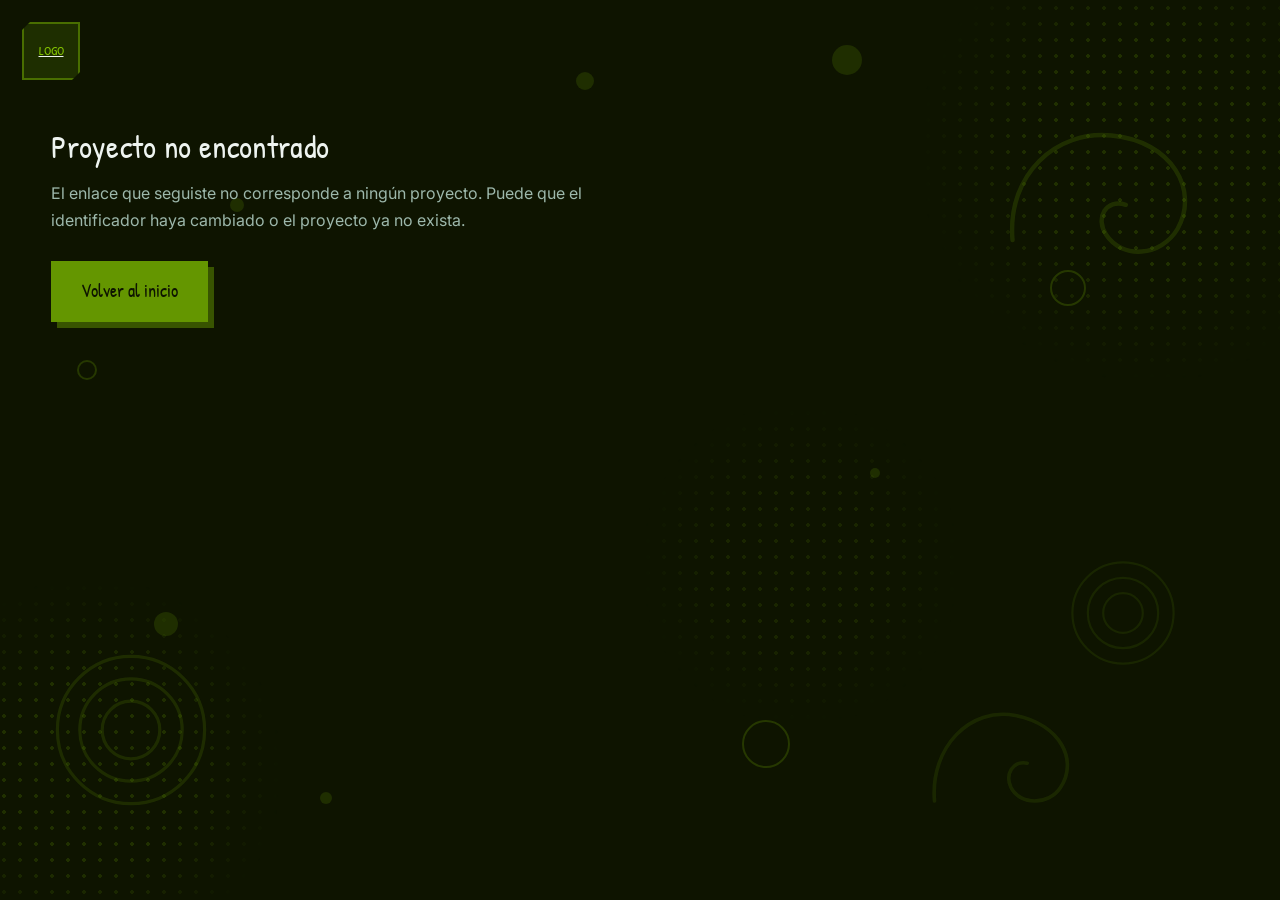
==== commit ab9fe754: "ULTIMO" ====
--- a/project.html
+++ b/project.html
@@ -27,24 +27,16 @@
     <span class="dot dot-4"></span>
     <span class="dot ring dot-5"></span>
     <span class="dot dot-6"></span>
+    <span class="dot dot-7"></span>
+    <span class="dot dot-8"></span>
+    <span class="dot ring dot-9"></span>
   </div>
 
-  <header class="navbar" id="navbar">
-    <div class="nav-inner">
-      <a href="index.html#inicio" class="nav-logo">TN<span class="dot">.</span></a>
-      <nav class="nav-links" id="navLinks">
-        <a href="index.html#inicio">Inicio</a>
-        <a href="index.html#videojuegos">Videojuegos</a>
-        <a href="index.html#trabajos">Trabajos</a>
-        <a href="index.html#experiencia">Experiencia</a>
-        <a href="index.html#sobre-mi">Sobre mí</a>
-        <a href="index.html#contacto" class="nav-cta">Contacto</a>
-      </nav>
-      <button class="nav-toggle" id="navToggle" aria-label="Abrir menú" aria-expanded="false">
-        <span></span><span></span><span></span>
-      </button>
-    </div>
-  </header>
+  <!-- Logo fijo: el mismo en todas las páginas, para volver siempre al inicio -->
+  <a href="index.html" class="site-logo" aria-label="Volver al inicio del portafolio">
+    <img src="assets/images/logo.png" alt="Logo" onerror="this.style.display='none'; this.nextElementSibling.style.display='flex';">
+    <span class="logo-fallback">LOGO</span>
+  </a>
 
   <main class="project-detail" id="projectDetail">
     <noscript>
@@ -52,10 +44,6 @@
     </noscript>
   </main>
 
-  <footer class="footer">
-    <p>© 2026 [Tu Nombre] — Portafolio 3D</p>
-  </footer>
-
   <script src="js/common.js"></script>
   <script src="js/projects-data.js"></script>
   <script src="js/project-detail.js"></script>
--- a/css/style.css
+++ b/css/style.css
@@ -44,7 +44,7 @@
   /* Layout */
   --container: min(1180px, 92vw);
   --space-section: clamp(64px, 9vw, 130px);
-  --nav-height: 88px;
+  --top-gap: 28px;
 
   --font-display: 'Patrick Hand', cursive;
   --font-body: 'Inter', sans-serif;
@@ -76,7 +76,7 @@
 
 .container { width: var(--container); margin-inline: auto; }
 
-section { position: relative; z-index: 1; padding: var(--space-section) 0; scroll-margin-top: var(--nav-height); }
+section { position: relative; z-index: 1; padding: var(--space-section) 0; scroll-margin-top: var(--top-gap); }
 
 /* ---------- Fondo decorativo: halftones, remolino, anillos ---------- */
 .bg-deco { position: fixed; inset: 0; overflow: hidden; z-index: 0; pointer-events: none; }
@@ -111,6 +111,9 @@
 .dot-4 { width: 10px; height: 10px; top: 52%; left: 68%; }
 .dot-5 { width: 48px; height: 48px; top: 80%; left: 58%; }
 .dot-6 { width: 18px; height: 18px; top: 8%; left: 45%; }
+.dot-7 { width: 12px; height: 12px; top: 88%; left: 25%; }
+.dot-8 { width: 30px; height: 30px; top: 5%; left: 65%; }
+.dot.ring.dot-9 { width: 20px; height: 20px; top: 40%; left: 6%; }
 
 @keyframes spin-slow { to { transform: rotate(360deg); } }
 
@@ -172,44 +175,25 @@
 }
 .tool-badge:hover { transform: translate(-2px, -2px); border-color: var(--green-400); color: var(--text-primary); }
 
-/* ---------- Navbar ---------- */
-.navbar {
-  position: fixed; top: 0; left: 0; right: 0;
-  z-index: 50;
-  padding: 22px 0;
-  transition: padding .35s ease, background .35s ease, box-shadow .35s ease;
-}
-.navbar.scrolled {
-  padding: 14px 0;
-  background: var(--black);
-  box-shadow: 0 2px 0 var(--green-700);
-}
-.nav-inner { width: var(--container); margin-inline: auto; display: flex; align-items: center; justify-content: space-between; }
-.nav-logo { font-family: var(--font-display); font-weight: 400; font-size: 1.6rem; text-decoration: none; }
-.nav-logo .dot { color: var(--green-400); }
-.nav-links { display: flex; align-items: center; gap: 34px; }
-.nav-links a { text-decoration: none; font-size: .93rem; font-weight: 500; color: var(--text-secondary); position: relative; transition: color .3s ease; }
-.nav-links a::after {
-  content: "";
-  position: absolute; left: 0; bottom: -6px;
-  width: 0; height: 2px;
-  background: var(--green-400);
-  transition: width .3s ease;
-}
-.nav-links a:hover { color: var(--text-primary); }
-.nav-links a:hover::after { width: 100%; }
-.nav-cta { padding: 8px 18px; background: var(--black-panel); border: 1px solid var(--green-700); color: var(--text-primary) !important; }
-.nav-cta::after { display: none; }
-.nav-cta:hover { border-color: var(--green-400); }
-
-.nav-toggle { display: none; flex-direction: column; justify-content: center; gap: 5px; width: 34px; height: 34px; z-index: 60; }
-.nav-toggle span { width: 100%; height: 2px; background: var(--text-primary); transition: transform .3s ease, opacity .3s ease; }
-.nav-toggle.active span:nth-child(1) { transform: translateY(7px) rotate(45deg); }
-.nav-toggle.active span:nth-child(2) { opacity: 0; }
-.nav-toggle.active span:nth-child(3) { transform: translateY(-7px) rotate(-45deg); }
+/* ---------- Logo fijo (reemplaza el header/navbar) ---------- */
+.site-logo {
+  position: fixed; top: 22px; left: 22px; z-index: 60;
+  display: block; width: 58px; height: 58px;
+  transition: transform .25s ease;
+}
+.site-logo:hover { transform: translate(-3px, -3px); }
+.site-logo img { width: 100%; height: 100%; object-fit: contain; display: block; }
+.logo-fallback {
+  display: none; width: 100%; height: 100%;
+  align-items: center; justify-content: center; text-align: center;
+  background: var(--black-panel); border: 2px solid var(--green-700);
+  clip-path: polygon(var(--chamfer-sm) 0, 100% 0, 100% calc(100% - var(--chamfer-sm)), calc(100% - var(--chamfer-sm)) 100%, 0 100%, 0 var(--chamfer-sm));
+  color: var(--green-400); font-family: var(--font-display); font-size: .8rem; line-height: 1.1;
+  filter: drop-shadow(4px 4px 0 var(--green-900));
+}
 
 /* ---------- Hero ---------- */
-.hero { min-height: 100vh; display: flex; align-items: center; padding-top: var(--nav-height); position: relative; overflow: hidden; }
+.hero { min-height: 100vh; display: flex; align-items: center; padding-top: var(--top-gap); position: relative; overflow: hidden; }
 .hero-rays {
   position: absolute; inset: -10% -10%; z-index: 0;
   background: repeating-conic-gradient(from 0deg, rgba(100,150,0,.16) 0deg 7deg, transparent 7deg 15deg);
@@ -305,6 +289,47 @@
 .section-head h2::after { content: ""; display: block; width: 42px; height: 6px; margin-top: 18px; background: var(--green-500); }
 .section-desc { color: var(--text-secondary); font-size: 1.02rem; margin-top: 16px; max-width: 60ch; }
 
+/* ---------- Barra de filtros (colapsable) ---------- */
+.filters-section { padding: 28px 0; position: relative; z-index: 1; }
+.filters-toggle {
+  width: var(--container); margin-inline: auto;
+  display: flex; align-items: center; gap: 10px;
+  font-family: var(--font-display); font-size: 1.15rem; color: var(--green-400);
+  cursor: pointer; padding: 6px 0;
+}
+.filters-toggle:hover { color: var(--green-300); }
+.filters-toggle-icon { display: inline-block; font-size: 1.3rem; line-height: 1; transition: transform .3s ease; }
+.filters-toggle[aria-expanded="true"] .filters-toggle-icon { transform: rotate(45deg); }
+
+.filters-collapse { display: grid; grid-template-rows: 0fr; transition: grid-template-rows .4s cubic-bezier(.2,.8,.2,1); }
+.filters-collapse.open { grid-template-rows: 1fr; }
+.filters-collapse-inner { overflow: hidden; }
+
+.filters-bar { width: var(--container); margin-inline: auto; display: flex; flex-wrap: wrap; gap: 30px; align-items: flex-start; padding-top: 22px; }
+.filter-group { display: flex; flex-direction: column; gap: 12px; }
+.filter-label { font-family: var(--font-display); font-size: 1.05rem; color: var(--green-400); }
+.filter-buttons { display: flex; flex-wrap: wrap; gap: 10px; }
+.filter-btn {
+  padding: 8px 16px;
+  background: var(--black-panel);
+  border: 1px solid var(--green-700);
+  color: var(--text-secondary);
+  font-size: .85rem;
+  font-weight: 500;
+  transition: transform .2s ease, border-color .2s ease, color .2s ease, background .2s ease;
+  clip-path: polygon(var(--chamfer-xs) 0, 100% 0, 100% calc(100% - var(--chamfer-xs)), calc(100% - var(--chamfer-xs)) 100%, 0 100%, 0 var(--chamfer-xs));
+}
+.filter-btn:hover { border-color: var(--green-400); color: var(--text-primary); transform: translate(-2px, -2px); }
+.filter-btn.active { background: var(--green-500); border-color: var(--green-500); color: var(--black); }
+.filter-clear {
+  align-self: flex-start; margin-left: auto; padding: 9px 16px; margin-top: 24px;
+  background: none; border: 1px solid var(--green-900); color: var(--text-muted);
+  font-size: .8rem; transition: color .2s ease, border-color .2s ease;
+}
+.filter-clear:hover { color: var(--green-400); border-color: var(--green-400); }
+.filter-empty { color: var(--text-muted); font-size: .95rem; padding: 10px 0 30px; grid-column: 1 / -1; }
+@media (max-width: 700px) { .filter-clear { margin-left: 0; margin-top: 0; } }
+
 /* ---------- Tarjetas de proyectos ---------- */
 .cards-grid { width: var(--container); margin-inline: auto; display: grid; grid-template-columns: repeat(auto-fit, minmax(280px, 1fr)); gap: 34px; }
 
@@ -340,7 +365,7 @@
 .card-desc { font-size: .875rem; color: var(--text-secondary); }
 
 /* ---------- Experiencia ---------- */
-.experience-grid { width: var(--container); margin-inline: auto; display: grid; grid-template-columns: 1fr 1fr; gap: 60px; }
+.experience-grid { width: var(--container); margin-inline: auto; display: grid; grid-template-columns: 1fr 1fr; gap: 60px; position: relative; z-index: 1; }
 .experience-col h3 { font-size: 1.2rem; margin-bottom: 28px; display: flex; align-items: center; gap: 10px; }
 .experience-col h3::before { content: ""; width: 10px; height: 10px; background: var(--green-500); }
 
@@ -357,8 +382,17 @@
 /* ---------- Sobre mí ---------- */
 .about-grid { width: var(--container); margin-inline: auto; display: grid; grid-template-columns: 1.1fr .9fr; gap: 50px; position: relative; z-index: 1; }
 .about-section { overflow: hidden; }
+
+.experience-section { overflow: hidden; }
+.exp-facets { position: absolute; inset: 0; z-index: 0; overflow: hidden; pointer-events: none; }
+.exp-facets .facet { position: absolute; }
+.ef1 { width: 220px; height: 220px; top: -50px; right: -50px; background: var(--green-900); opacity: .18; clip-path: polygon(30% 0, 100% 25%, 75% 100%, 0 70%); transform: rotate(12deg); }
+.ef2 { width: 160px; height: 160px; top: 60px; right: 110px; background: var(--green-500); opacity: .13; clip-path: polygon(50% 0, 100% 100%, 0 100%); transform: rotate(-8deg); }
+@media (max-width: 700px) { .exp-facets { display: none; } }
 .about-grid h3 { font-size: 1.15rem; margin-bottom: 20px; }
-.tools-list { display: flex; flex-wrap: wrap; gap: 12px; }
+.tools-list { display: flex; flex-wrap: wrap; gap: 16px; }
+.tools-block .tool-badge { padding: 18px 30px; font-size: 1.15rem; cursor: pointer; }
+.tools-block .tool-badge:hover { transform: translate(-3px, -3px); border-color: var(--green-400); color: var(--text-primary); background: var(--green-900); }
 .contact-list { display: flex; flex-direction: column; gap: 14px; }
 .contact-item {
   display: flex; align-items: center; gap: 14px; padding: 14px 18px;
@@ -369,15 +403,12 @@
 .contact-item:hover { transform: translate(-3px, -3px); border-color: var(--green-400); }
 .contact-icon { width: 38px; height: 38px; flex-shrink: 0; background: var(--green-500); display: flex; align-items: center; justify-content: center; color: var(--black); }
 .contact-icon svg { width: 18px; height: 18px; }
-.contact-block { scroll-margin-top: var(--nav-height); }
-
-/* ---------- Footer ---------- */
-.footer { position: relative; z-index: 1; padding: 40px 0; text-align: center; border-top: 1px solid var(--green-900); color: var(--text-muted); font-size: .85rem; }
+.contact-block { scroll-margin-top: var(--top-gap); }
 
 /* ---------- Página de detalle de proyecto ---------- */
 .project-detail {
   width: var(--container); margin-inline: auto;
-  padding-top: calc(var(--nav-height) + 40px); padding-bottom: 60px;
+  padding-top: calc(var(--top-gap) + 60px); padding-bottom: 60px;
   position: relative; z-index: 1;
   opacity: 0; transform: translateY(14px);
   animation: rise .7s cubic-bezier(.2,.8,.2,1) forwards;
@@ -431,17 +462,7 @@
   .experience-grid, .about-grid, .project-body { grid-template-columns: 1fr; }
 }
 @media (max-width: 860px) {
-  .nav-toggle { display: flex; }
-  .nav-links {
-    position: fixed; top: 0; right: 0; height: 100vh; width: min(320px, 82vw);
-    background: var(--black);
-    flex-direction: column; align-items: flex-start; justify-content: center; gap: 30px;
-    padding: 40px;
-    transform: translateX(100%);
-    transition: transform .45s cubic-bezier(.2,.8,.2,1);
-    border-left: 2px solid var(--green-700);
-  }
-  .nav-links.open { transform: translateX(0); }
+  .site-logo { width: 48px; height: 48px; top: 16px; left: 16px; }
 }
 @media (max-width: 600px) {
   .cards-grid { grid-template-columns: 1fr; }
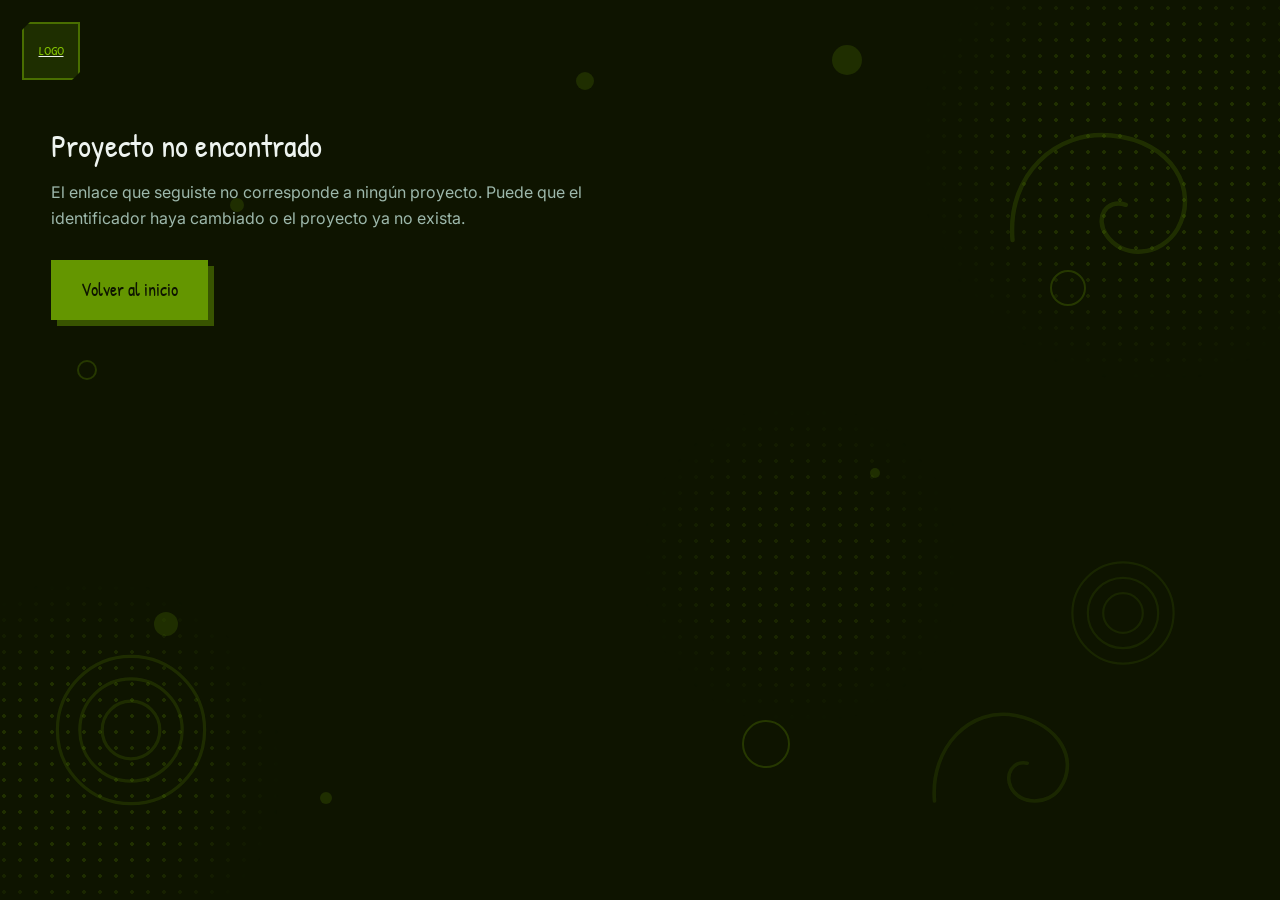
==== commit e66e8b9e: "ultimas cosas" ====
--- a/project.html
+++ b/project.html
@@ -44,6 +44,12 @@
     </noscript>
   </main>
 
+  <!-- Lightbox: se abre al hacer clic en una imagen/gif/video de la galería -->
+  <div class="lightbox" id="lightbox" aria-hidden="true">
+    <button type="button" class="lightbox-close" id="lightboxClose" aria-label="Cerrar">&times;</button>
+    <div class="lightbox-content" id="lightboxContent"></div>
+  </div>
+
   <script src="js/common.js"></script>
   <script src="js/projects-data.js"></script>
   <script src="js/project-detail.js"></script>
--- a/css/style.css
+++ b/css/style.css
@@ -13,7 +13,7 @@
 ul, ol { padding: 0; list-style: none; }
 img { max-width: 100%; display: block; }
 a { color: inherit; }
-button { font: inherit; color: inherit; background: none; border: none; cursor: pointer; }
+button { font: inherit; color: inherit; background: none; border: none; cursor: pointer; padding: 0; }
 
 /* ---------- Variables ---------- */
 :root {
@@ -46,12 +46,9 @@
   --space-section: clamp(64px, 9vw, 130px);
   --top-gap: 28px;
 
-  --font-display: 'Patrick Hand', cursive;
+  --font-display: 'Patrick Hand', cursive, sans-serif;
   --font-body: 'Inter', sans-serif;
 }
-
-/* Achaflanado reutilizable: corta esquina superior-izq. e inferior-der. */
-@property --dummy { syntax: '*'; inherits: false; }
 
 /* ---------- Base ---------- */
 body {
@@ -64,7 +61,7 @@
   overflow-x: hidden;
 }
 
-h1, h2, h3, h4 { font-family: var(--font-display); font-weight: 400; line-height: 1.2; letter-spacing: .01em; }
+h1, h2, h3, h4 { font-family: var(--font-display); font-weight: 400; line-height: 1.15; }
 
 ::selection { background: var(--green-500); color: var(--black); }
 
@@ -78,7 +75,7 @@
 
 section { position: relative; z-index: 1; padding: var(--space-section) 0; scroll-margin-top: var(--top-gap); }
 
-/* ---------- Fondo decorativo: halftones, remolino, anillos ---------- */
+/* ---------- Fondo decorativo: halftones, remolino, anillos, puntos ---------- */
 .bg-deco { position: fixed; inset: 0; overflow: hidden; z-index: 0; pointer-events: none; }
 
 .halftone {
@@ -157,9 +154,8 @@
   color: var(--text-primary);
   background: var(--black-panel);
   border: 2px solid var(--green-700);
-  filter: drop-shadow(6px 6px 0 var(--green-900));
-}
-.btn-ghost:hover { transform: translate(-3px, -3px); border-color: var(--green-400); filter: drop-shadow(9px 9px 0 var(--green-900)); }
+}
+.btn-ghost:hover { transform: translate(-3px, -3px); border-color: var(--green-400); filter: drop-shadow(6px 6px 0 var(--green-900)); }
 .btn-ghost:active { transform: translate(0, 0); filter: none; }
 
 .tool-badge {
@@ -209,17 +205,6 @@
 .f5 { width: 150px; height: 150px; top: 250px; right: 350px; background: var(--green-900); opacity: .3; clip-path: polygon(50% 0, 100% 100%, 0 100%); transform: rotate(15deg); }
 @media (max-width: 960px) { .hero-facets { opacity: .6; } .f3, .f5 { display: none; } }
 
-.about-facets { position: absolute; inset: 0; z-index: 0; overflow: hidden; pointer-events: none; }
-.about-facets .facet { position: absolute; }
-.af1 { width: 260px; height: 260px; bottom: -60px; left: -60px; background: var(--green-700); opacity: .16; clip-path: polygon(20% 0, 100% 30%, 70% 100%, 0 65%); transform: rotate(-10deg); }
-.af2 { width: 190px; height: 190px; bottom: 40px; left: 120px; background: var(--green-500); opacity: .14; clip-path: polygon(50% 0, 100% 100%, 0 100%); transform: rotate(14deg); }
-.af3 { width: 140px; height: 140px; bottom: 160px; left: 0; background: var(--green-900); opacity: .2; clip-path: polygon(30% 0, 100% 30%, 70% 100%, 0 60%); transform: rotate(6deg); }
-@media (max-width: 700px) { .about-facets { display: none; } }
-
-/* Enlaces a diplomas/archivos dentro de la experiencia */
-.timeline-link { color: inherit; text-decoration: underline dotted; text-underline-offset: 3px; display: inline-flex; align-items: center; gap: 6px; transition: color .25s ease; }
-.timeline-link:hover { color: var(--green-400); }
-.timeline-link svg { width: 15px; height: 15px; flex-shrink: 0; }
 .hero-inner {
   width: var(--container); margin-inline: auto; position: relative; z-index: 1;
   display: grid; grid-template-columns: 1.15fr .85fr; gap: 60px; align-items: center;
@@ -261,7 +246,7 @@
   border: 2px solid var(--green-700);
   filter: drop-shadow(10px 10px 0 var(--green-900));
   display: flex; flex-direction: column; align-items: center; justify-content: center; gap: 14px;
-  text-align: center; padding: 20px;
+  text-align: center; padding: 20px; overflow: hidden;
 }
 .photo-placeholder svg { width: 80px; height: 80px; color: var(--green-500); }
 .photo-placeholder span { font-size: .85rem; color: var(--text-muted); }
@@ -285,7 +270,7 @@
   transition: opacity .7s ease, transform .7s ease;
 }
 .section-head.is-visible { opacity: 1; transform: none; }
-.section-head h2 { font-size: clamp(1.9rem, 3.4vw, 2.7rem); }
+.section-head h2 { font-size: clamp(2rem, 3.6vw, 2.9rem); }
 .section-head h2::after { content: ""; display: block; width: 42px; height: 6px; margin-top: 18px; background: var(--green-500); }
 .section-desc { color: var(--text-secondary); font-size: 1.02rem; margin-top: 16px; max-width: 60ch; }
 
@@ -365,30 +350,42 @@
 .card-desc { font-size: .875rem; color: var(--text-secondary); }
 
 /* ---------- Experiencia ---------- */
-.experience-grid { width: var(--container); margin-inline: auto; display: grid; grid-template-columns: 1fr 1fr; gap: 60px; position: relative; z-index: 1; }
-.experience-col h3 { font-size: 1.2rem; margin-bottom: 28px; display: flex; align-items: center; gap: 10px; }
-.experience-col h3::before { content: ""; width: 10px; height: 10px; background: var(--green-500); }
-
-.timeline-item { position: relative; padding-left: 30px; padding-bottom: 34px; }
-.timeline-item:last-child { padding-bottom: 0; }
-.timeline-item::before { content: ""; position: absolute; left: 4px; top: 20px; bottom: -14px; width: 2px; background: var(--green-700); }
-.timeline-item:last-child::before { display: none; }
-.timeline-dot { position: absolute; left: 0; top: 5px; width: 10px; height: 10px; border-radius: 50%; background: var(--green-500); box-shadow: 0 0 0 3px var(--black), 0 0 0 4px var(--green-700); }
-.timeline-date { display: inline-block; font-family: var(--font-display); font-size: 1.05rem; font-weight: 400; color: var(--green-300); margin-bottom: 4px; }
-.timeline-item h4 { font-size: 1.05rem; margin-bottom: 2px; }
-.timeline-org { color: var(--text-secondary); font-size: .9rem; margin-bottom: 8px; }
-.timeline-desc { color: var(--text-muted); font-size: .9rem; }
-
-/* ---------- Sobre mí ---------- */
-.about-grid { width: var(--container); margin-inline: auto; display: grid; grid-template-columns: 1.1fr .9fr; gap: 50px; position: relative; z-index: 1; }
-.about-section { overflow: hidden; }
-
 .experience-section { overflow: hidden; }
 .exp-facets { position: absolute; inset: 0; z-index: 0; overflow: hidden; pointer-events: none; }
 .exp-facets .facet { position: absolute; }
 .ef1 { width: 220px; height: 220px; top: -50px; right: -50px; background: var(--green-900); opacity: .18; clip-path: polygon(30% 0, 100% 25%, 75% 100%, 0 70%); transform: rotate(12deg); }
 .ef2 { width: 160px; height: 160px; top: 60px; right: 110px; background: var(--green-500); opacity: .13; clip-path: polygon(50% 0, 100% 100%, 0 100%); transform: rotate(-8deg); }
 @media (max-width: 700px) { .exp-facets { display: none; } }
+
+.experience-grid { width: var(--container); margin-inline: auto; display: grid; grid-template-columns: 1fr 1fr; gap: 60px; position: relative; z-index: 1; }
+.experience-col h3 { font-size: 1.2rem; margin-bottom: 28px; display: flex; align-items: center; gap: 10px; }
+.experience-col h3::before { content: ""; width: 10px; height: 10px; background: var(--green-500); }
+
+.timeline-item { position: relative; padding-left: 30px; padding-bottom: 34px; }
+.timeline-item:last-child { padding-bottom: 0; }
+.timeline-item::before { content: ""; position: absolute; left: 4px; top: 20px; bottom: -14px; width: 2px; background: var(--green-700); }
+.timeline-item:last-child::before { display: none; }
+.timeline-dot { position: absolute; left: 0; top: 5px; width: 10px; height: 10px; border-radius: 50%; background: var(--green-500); box-shadow: 0 0 0 3px var(--black), 0 0 0 4px var(--green-700); }
+.timeline-date { display: inline-block; font-size: .78rem; font-weight: 700; color: var(--green-300); margin-bottom: 6px; }
+.timeline-item h4 { font-size: 1.05rem; margin-bottom: 2px; }
+.timeline-org { color: var(--text-secondary); font-size: .9rem; margin-bottom: 8px; }
+.timeline-desc { color: var(--text-muted); font-size: .9rem; }
+
+/* Enlaces a diplomas/archivos dentro de la experiencia */
+.timeline-link { color: inherit; text-decoration: underline dotted; text-underline-offset: 3px; display: inline-flex; align-items: center; gap: 6px; transition: color .25s ease; }
+.timeline-link:hover { color: var(--green-400); }
+.timeline-link svg { width: 15px; height: 15px; flex-shrink: 0; }
+
+/* ---------- Sobre mí ---------- */
+.about-section { overflow: hidden; }
+.about-facets { position: absolute; inset: 0; z-index: 0; overflow: hidden; pointer-events: none; }
+.about-facets .facet { position: absolute; }
+.af1 { width: 260px; height: 260px; bottom: -60px; left: -60px; background: var(--green-700); opacity: .16; clip-path: polygon(20% 0, 100% 30%, 70% 100%, 0 65%); transform: rotate(-10deg); }
+.af2 { width: 190px; height: 190px; bottom: 40px; left: 120px; background: var(--green-500); opacity: .14; clip-path: polygon(50% 0, 100% 100%, 0 100%); transform: rotate(14deg); }
+.af3 { width: 140px; height: 140px; bottom: 160px; left: 0; background: var(--green-900); opacity: .2; clip-path: polygon(30% 0, 100% 30%, 70% 100%, 0 60%); transform: rotate(6deg); }
+@media (max-width: 700px) { .about-facets { display: none; } }
+
+.about-grid { width: var(--container); margin-inline: auto; display: grid; grid-template-columns: 1.1fr .9fr; gap: 50px; position: relative; z-index: 1; }
 .about-grid h3 { font-size: 1.15rem; margin-bottom: 20px; }
 .tools-list { display: flex; flex-wrap: wrap; gap: 16px; }
 .tools-block .tool-badge { padding: 18px 30px; font-size: 1.15rem; cursor: pointer; }
@@ -437,17 +434,54 @@
 .project-tools h3 { font-size: 1rem; margin-bottom: 16px; }
 .project-pdf-link { margin-top: 20px; }
 
+/* Enlaces externos (Sketchfab, ArtStation, itch.io, redes...) — tono distinto a las herramientas */
+.external-links { margin-top: 28px; }
+.external-links h3 { font-size: 1rem; margin-bottom: 16px; }
+.external-links-list { display: flex; flex-wrap: wrap; gap: 10px; }
+.external-link-btn {
+  display: inline-flex; align-items: center; padding: 10px 18px;
+  background: var(--green-500); color: var(--black);
+  border: 1px solid var(--green-500);
+  font-size: .85rem; font-weight: 600; text-decoration: none;
+  clip-path: polygon(var(--chamfer-xs) 0, 100% 0, 100% calc(100% - var(--chamfer-xs)), calc(100% - var(--chamfer-xs)) 100%, 0 100%, 0 var(--chamfer-xs));
+  transition: transform .2s ease, filter .2s ease;
+}
+.external-link-btn:hover { transform: translate(-2px, -2px); filter: brightness(1.12); }
+
 .project-gallery { display: grid; grid-template-columns: repeat(auto-fit, minmax(220px, 1fr)); gap: 22px; margin-bottom: 60px; }
 .gallery-item {
   aspect-ratio: 4 / 3;
   clip-path: polygon(var(--chamfer-md) 0, 100% 0, 100% calc(100% - var(--chamfer-md)), calc(100% - var(--chamfer-md)) 100%, 0 100%, 0 var(--chamfer-md));
   background: var(--black-panel); border: 1px solid var(--green-700);
   display: flex; align-items: center; justify-content: center; overflow: hidden;
-}
+  width: 100%; transition: transform .3s ease, border-color .3s ease;
+}
+button.gallery-item { cursor: pointer; }
+button.gallery-item:hover { transform: translate(-3px, -3px); border-color: var(--green-400); }
 .gallery-item img { width: 100%; height: 100%; object-fit: cover; }
 .gallery-item .icon-fg { width: 34%; height: 34%; }
 .gallery-item .deco-rings-icon { color: var(--black-panel); }
 
+.gallery-video { position: relative; flex-direction: column; gap: 10px; background-size: cover; background-position: center; }
+.gallery-video::before { content: ""; position: absolute; inset: 0; background: rgba(14, 20, 0, .6); }
+.gallery-play-icon { position: relative; z-index: 1; width: 44px; height: 44px; color: var(--green-400); }
+.gallery-play-icon svg { width: 100%; height: 100%; display: block; }
+.gallery-video-label { position: relative; z-index: 1; font-size: .8rem; color: var(--text-primary); text-align: center; padding: 0 12px; }
+
+/* "Este trabajo pertenece a [videojuego]" */
+.belongs-to {
+  display: grid; grid-template-columns: 1fr auto; align-items: center; gap: 30px;
+  padding-top: 34px; margin-bottom: 50px; border-top: 1px solid var(--green-900);
+}
+.belongs-to-label { color: var(--text-secondary); font-size: .95rem; margin-bottom: 6px; }
+.belongs-to-name { font-size: 1.8rem; }
+.belongs-to-card { width: min(260px, 100%); }
+@media (max-width: 700px) { .belongs-to { grid-template-columns: 1fr; } .belongs-to-card { width: 100%; max-width: 320px; } }
+
+/* "Trabajos relacionados a este." */
+.related-works { padding-top: 34px; margin-bottom: 20px; border-top: 1px solid var(--green-900); }
+.related-works-label { font-size: 1.3rem; margin-bottom: 24px; }
+
 .project-nav { display: flex; justify-content: space-between; gap: 20px; flex-wrap: wrap; padding-top: 30px; border-top: 1px solid var(--green-900); }
 .project-nav-link { text-decoration: none; color: var(--text-secondary); font-weight: 500; transition: color .3s ease; }
 .project-nav-link:hover { color: var(--green-300); }
@@ -455,6 +489,30 @@
 .not-found { text-align: left; padding: 40px 0 80px; }
 .not-found h1 { margin-bottom: 14px; }
 .not-found p { color: var(--text-secondary); margin-bottom: 28px; max-width: 55ch; }
+
+/* ---------- Lightbox (agrandar imagen/gif/video de la galería) ---------- */
+.lightbox {
+  position: fixed; inset: 0; z-index: 100;
+  background: rgba(14, 20, 0, .92);
+  display: flex; align-items: center; justify-content: center;
+  padding: 50px 40px;
+  opacity: 0; pointer-events: none;
+  transition: opacity .3s ease;
+}
+.lightbox.open { opacity: 1; pointer-events: auto; }
+.lightbox-content { max-width: min(1100px, 92vw); max-height: 86vh; width: 100%; }
+.lightbox-content img { width: 100%; max-height: 86vh; object-fit: contain; display: block; margin-inline: auto; }
+.lightbox-content iframe { width: 100%; aspect-ratio: 16 / 9; border: none; display: block; }
+.lightbox-close {
+  position: absolute; top: 24px; right: 24px;
+  width: 44px; height: 44px;
+  background: var(--black-panel); border: 2px solid var(--green-700);
+  color: var(--text-primary); font-size: 1.6rem; line-height: 1;
+  display: flex; align-items: center; justify-content: center;
+  clip-path: polygon(var(--chamfer-sm) 0, 100% 0, 100% calc(100% - var(--chamfer-sm)), calc(100% - var(--chamfer-sm)) 100%, 0 100%, 0 var(--chamfer-sm));
+  transition: border-color .2s ease, color .2s ease;
+}
+.lightbox-close:hover { border-color: var(--green-400); color: var(--green-400); }
 
 /* ---------- Responsive ---------- */
 @media (max-width: 960px) {
@@ -474,5 +532,5 @@
   .hero-text > *, .hero-photo, .project-detail { animation: none !important; opacity: 1 !important; transform: none !important; }
   .section-head { transition: none !important; opacity: 1 !important; transform: none !important; }
   .photo-frame-ring, .deco-rings, .scroll-cue { animation: none !important; }
-  .project-card, .btn, .tool-badge, .contact-item { transition: none !important; }
-}
+  .project-card, .btn, .tool-badge, .contact-item, .gallery-item, .lightbox { transition: none !important; }
+}
